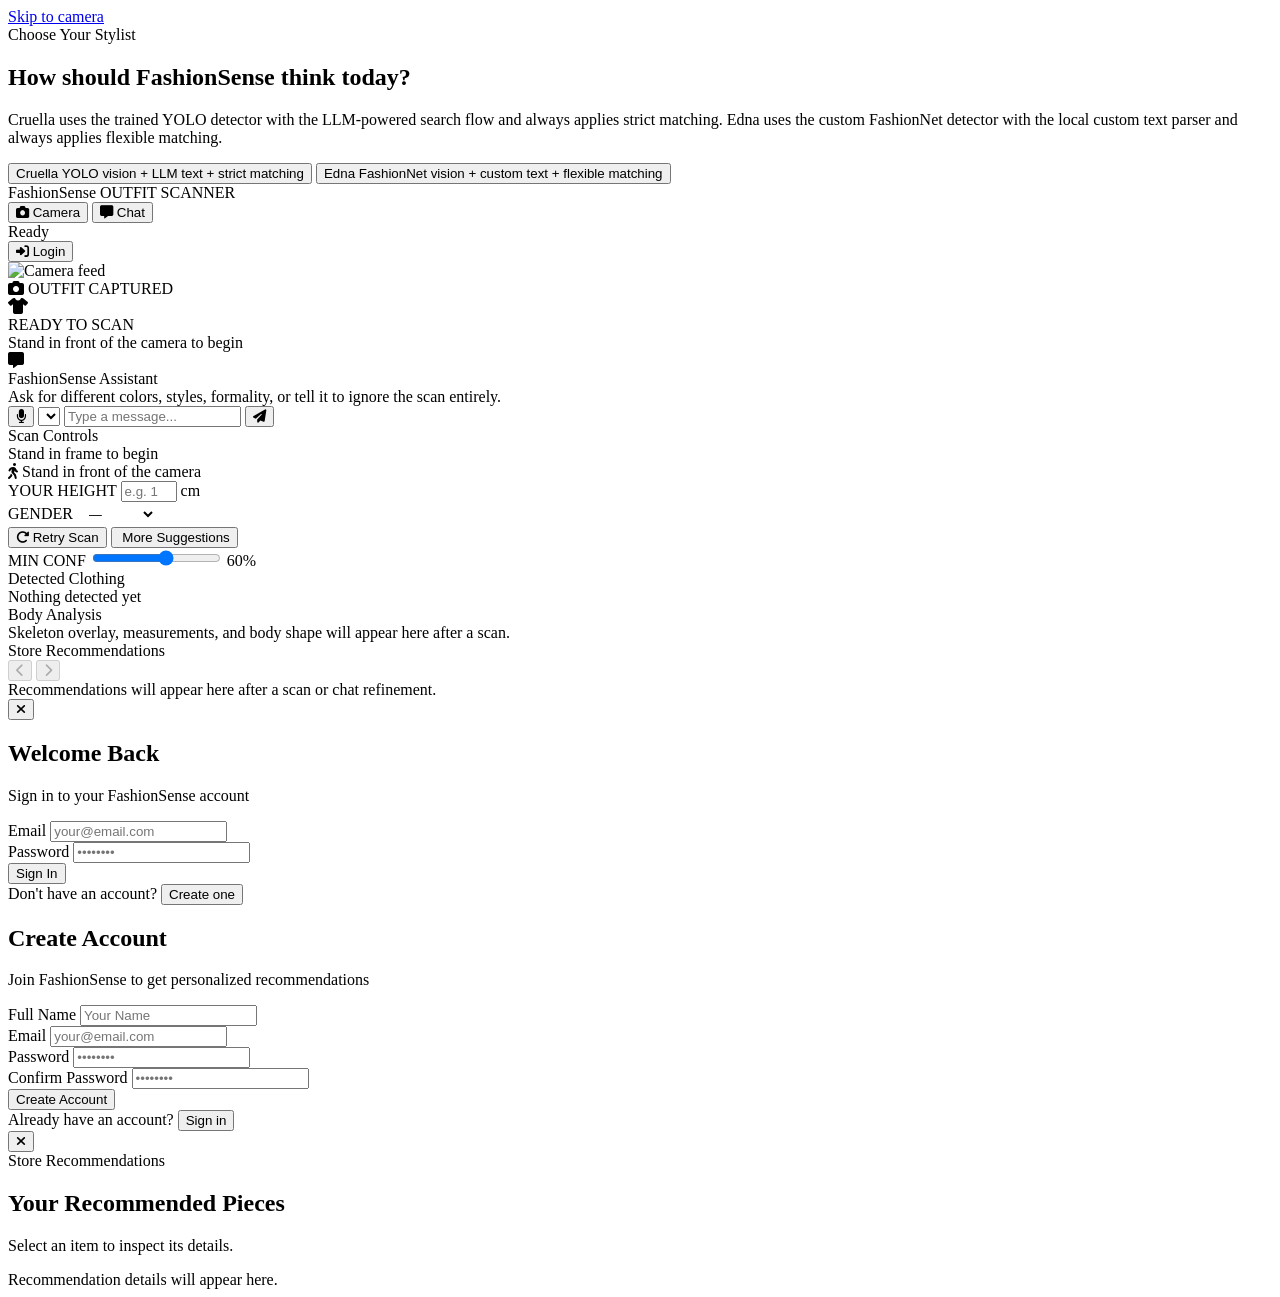
==== frontend/index.html @ c18a9e5c "Merge remote-tracking branch 'origin/reinforcement-learning' into spade-dynamic-weights-experiments " ====
<!DOCTYPE html>
<html lang="en">
<head>
<meta charset="UTF-8">
<meta name="viewport" content="width=device-width, initial-scale=1.0">
<title>FashionSense - Outfit Scanner</title>
<link rel="preconnect" href="https://fonts.googleapis.com">
<link rel="preconnect" href="https://fonts.gstatic.com" crossorigin>
<link rel="preload" href="https://fonts.googleapis.com/css2?family=Inter:wght@300;400;600;700&family=Playfair+Display:wght@400;700&display=swap" as="style" onload="this.rel='stylesheet'">
<noscript><link href="https://fonts.googleapis.com/css2?family=Inter:wght@300;400;600;700&family=Playfair+Display:wght@400;700&display=swap" rel="stylesheet"></noscript>
<link rel="stylesheet" href="https://cdnjs.cloudflare.com/ajax/libs/font-awesome/6.4.0/css/all.min.css" crossorigin="anonymous" referrerpolicy="no-referrer">
<link rel="stylesheet" href="/static/css/style.css">
</head>
<body>
  <a href="#cam" class="skip-link">Skip to camera</a>

  <section class="landing-screen" id="landing-screen" aria-labelledby="landing-title">
    <div class="landing-panel">
      <div class="landing-eyebrow">Choose Your Stylist</div>
      <h1 id="landing-title">How should FashionSense think today?</h1>
      <p class="landing-copy">
        Cruella uses the trained YOLO detector with the LLM-powered search flow and always applies strict matching.
        Edna uses the custom FashionNet detector with the local custom text parser and always applies flexible
        matching.
      </p>
      <div class="landing-options">
        <button class="landing-option cruella" type="button" onclick="selectPersona('cruella')">
          <span class="landing-name">Cruella</span>
          <span class="landing-meta">YOLO vision + LLM text + strict matching</span>
        </button>
        <button class="landing-option edna" type="button" onclick="selectPersona('edna')">
          <span class="landing-name">Edna</span>
          <span class="landing-meta">FashionNet vision + custom text + flexible matching</span>
        </button>
      </div>
    </div>
  </section>

  <header>
    <span class="logo">FashionSense <span>OUTFIT SCANNER</span></span>
    <div class="hdr-right">
      <div class="persona-chip" id="persona-chip" hidden></div>
      <button class="persona-reset-btn" id="persona-reset-btn" type="button" onclick="returnToPersonaSelection()" hidden>
        <i class="fas fa-arrows-rotate"></i> Switch Stylist
      </button>
      <div class="view-toggle">
        <button class="vtab active" id="tab-cam" onclick="switchView('camera')"><i class="fas fa-camera"></i> Camera</button>
        <button class="vtab" id="tab-chat" onclick="switchView('chat')"><i class="fas fa-message"></i> Chat</button>
      </div>
      <div class="pill"><div class="dot" id="dot"></div><span id="status">Ready</span></div>
      <button class="login-btn" id="login-btn" type="button" onclick="toggleLoginModal(true)"><i class="fas fa-sign-in-alt"></i> Login</button>
    </div>
  </header>

  <main>
    <div class="cam" id="cam">
      <div class="brk tl"></div>
      <div class="brk tr"></div>
      <div class="brk bl"></div>
      <div class="brk br"></div>
      <img id="feed" alt="Camera feed">
      <div id="flash"></div>
      <div id="frozen-label"><i class="fas fa-camera"></i> OUTFIT CAPTURED</div>
      <div class="person-guide" id="person-guide" hidden>
        <svg viewBox="0 0 80 210" xmlns="http://www.w3.org/2000/svg" fill="none" stroke="currentColor" stroke-width="2.8" stroke-linecap="round" stroke-linejoin="round">
          <ellipse cx="40" cy="16" rx="12" ry="14"/>
          <line x1="40" y1="30" x2="40" y2="40"/>
          <path d="M 14 54 C 14 40 66 40 66 54"/>
          <path d="M 14 54 L 16 104 L 64 104 L 66 54"/>
          <path d="M 14 54 L 4 86 L 8 106"/>
          <path d="M 66 54 L 76 86 L 72 106"/>
          <path d="M 28 104 L 24 158 L 22 196"/>
          <path d="M 52 104 L 56 158 L 58 196"/>
        </svg>
      </div>
      <div class="idle" id="idle">
        <div class="idle-icon"><i class="fas fa-shirt"></i></div>
        <div class="idle-title">READY TO SCAN</div>
        <div class="idle-sub">Stand in front of the camera to begin</div>
      </div>
    </div>

    <div class="chat-view" id="chat-view">
      <div class="chat-messages" id="chat-messages">
        <div class="chat-welcome">
          <div class="chat-welcome-icon"><i class="fas fa-message"></i></div>
          <div class="chat-welcome-title">FashionSense Assistant</div>
          <div class="chat-welcome-sub">Ask for different colors, styles, formality, or tell it to ignore the scan entirely.</div>
        </div>
      </div>
      <div class="chat-input-bar">
        <button class="mic-btn" id="mic-btn" onclick="toggleVoice()" title="Voice input"><i class="fas fa-microphone"></i></button>
        <select class="mic-select" id="mic-select" title="Choose microphone"></select>
        <input
          type="text"
          class="chat-input"
          id="chat-input"
          placeholder="Type a message..."
          autocomplete="off"
          onkeydown="if(event.key==='Enter'&&!event.shiftKey){event.preventDefault();sendChat();}"
        >
        <button class="send-btn" id="send-btn" onclick="sendChat()"><i class="fas fa-paper-plane"></i></button>
      </div>
    </div>

    <aside class="panel">
      <div class="psec">
        <div class="plbl">Scan Controls</div>
        <div class="steps"><div class="step" id="s1"></div><div class="step" id="s2"></div><div class="step" id="s3"></div></div>
        <div class="phase-lbl" id="plbl">Stand in frame to begin</div>
        <button id="btn-start" hidden onclick="startScan()"><i class="fas fa-play"></i> Start Scan</button>
        <div class="scan-auto-hint" id="scan-auto-hint">
          <span class="hint-icon"><i class="fas fa-person-walking"></i></span>
          <span id="scan-hint-text">Stand in front of the camera</span>
        </div>
        <div class="conf-row">
          <label for="height-input">YOUR HEIGHT</label>
          <input type="number" id="height-input" min="100" max="250" placeholder="e.g. 175">
          <span class="conf-val">cm</span>
        </div>
        <div class="conf-row">
          <label for="gender-select">GENDER</label>
          <select id="gender-select" style="flex:1;background:var(--surface-2);color:var(--text-primary);border:1px solid var(--border);border-radius:6px;padding:4px 8px;font-size:0.8rem;">
            <option value="">—</option>
            <option value="female">Female</option>
            <option value="male">Male</option>
          </select>
        </div>
        <div class="actions" id="actions">
          <button class="abtn abtn-retry" onclick="sendCmd('retry')"><i class="fas fa-rotate-right"></i> Retry Scan</button>
          <button class="abtn abtn-more" onclick="sendCmd('more_recs')"><i class="fas fa-sparkles"></i> More Suggestions</button>
        </div>

        <div class="conf-row">
          <label for="conf-slider">MIN CONF</label>
          <input type="range" id="conf-slider" min="10" max="95" value="60" oninput="updateConf(this.value)">
          <span class="conf-val" id="conf-val">60%</span>
        </div>
      </div>

      <div class="psec">
        <div class="plbl">Detected Clothing</div>
        <div class="tags" id="tags"><span class="notag">Nothing detected yet</span></div>
      </div>

      <div class="psec">
        <div class="plbl">Body Analysis</div>
        <div class="body-summary" id="body-summary">
          <div class="ph">Skeleton overlay, measurements, and body shape will appear here after a scan.</div>
        </div>
      </div>

      <div class="recs-hdr">
        <div class="recs-headline">
          <div class="plbl">Store Recommendations</div>
          <div id="agent-status" class="agent-status" hidden></div>
          <div class="recs-actions">
            <button class="recs-scroll-btn" id="recs-scroll-left" type="button" onclick="scrollRecommendations(-1)" disabled aria-label="Scroll recommendations left">
              <i class="fas fa-chevron-left"></i>
            </button>
            <button class="recs-scroll-btn" id="recs-scroll-right" type="button" onclick="scrollRecommendations(1)" disabled aria-label="Scroll recommendations right">
              <i class="fas fa-chevron-right"></i>
            </button>
          </div>
        </div>
      </div>
      <div class="recs-carousel">
        <div class="recs-list" id="recs">
          <div class="ph">Recommendations will appear here after a scan or chat refinement.</div>
        </div>
      </div>
      </div>
    </aside>
  </main>

  <div class="modal-shell" id="login-modal" aria-hidden="true">
    <div class="modal-backdrop" onclick="toggleLoginModal(false)"></div>
    <section class="auth-modal" role="dialog" aria-modal="true" aria-labelledby="auth-modal-title">
      <button class="modal-close" type="button" onclick="toggleLoginModal(false)" aria-label="Close login window">
        <i class="fas fa-xmark"></i>
      </button>
      
      <div class="auth-container">
        <!-- Login Form -->
        <div class="auth-form login-form active" id="login-form">
          <div class="auth-header">
            <h2 id="auth-modal-title">Welcome Back</h2>
            <p>Sign in to your FashionSense account</p>
          </div>
          
          <form onsubmit="handleLogin(event)">
            <div class="form-group">
              <label for="login-email">Email</label>
              <input type="email" id="login-email" name="email" placeholder="your@email.com" required>
            </div>
            
            <div class="form-group">
              <label for="login-password">Password</label>
              <input type="password" id="login-password" name="password" placeholder="••••••••" required>
            </div>
            
            <button type="submit" class="auth-btn">Sign In</button>
          </form>
          
          <div class="auth-switch">
            Don't have an account? <button type="button" onclick="switchAuthForm('register')" class="switch-btn">Create one</button>
          </div>
        </div>
        
        <!-- Register Form -->
        <div class="auth-form register-form" id="register-form">
          <div class="auth-header">
            <h2>Create Account</h2>
            <p>Join FashionSense to get personalized recommendations</p>
          </div>
          
          <form onsubmit="handleRegister(event)">
            <div class="form-group">
              <label for="register-name">Full Name</label>
              <input type="text" id="register-name" name="name" placeholder="Your Name" required>
            </div>
            
            <div class="form-group">
              <label for="register-email">Email</label>
              <input type="email" id="register-email" name="email" placeholder="your@email.com" required>
            </div>
            
            <div class="form-group">
              <label for="register-password">Password</label>
              <input type="password" id="register-password" name="password" placeholder="••••••••" required>
            </div>
            
            <div class="form-group">
              <label for="register-confirm">Confirm Password</label>
              <input type="password" id="register-confirm" name="confirm" placeholder="••••••••" required>
            </div>
            
            <button type="submit" class="auth-btn">Create Account</button>
          </form>
          
          <div class="auth-switch">
            Already have an account? <button type="button" onclick="switchAuthForm('login')" class="switch-btn">Sign in</button>
          </div>
        </div>
      </div>
    </section>
  </div>

  <div class="modal-shell" id="recommendations-modal" aria-hidden="true">
    <div class="modal-backdrop" onclick="toggleRecommendationsModal(false)"></div>
    <section class="rec-modal" role="dialog" aria-modal="true" aria-labelledby="rec-modal-title">
      <button class="modal-close" type="button" onclick="toggleRecommendationsModal(false)" aria-label="Close recommendations window">
        <i class="fas fa-xmark"></i>
      </button>
      <div class="rec-modal-header">
        <div>
          <div class="plbl">Store Recommendations</div>
          <h2 id="rec-modal-title">Your Recommended Pieces</h2>
        </div>
        <p id="rec-modal-subtitle">Select an item to inspect its details.</p>
      </div>
      <div class="rec-modal-body">
        <div class="rec-modal-list" id="rec-modal-list"></div>
        <div class="rec-detail" id="rec-detail">
          <div class="ph">Recommendation details will appear here.</div>
        </div>
      </div>
    </section>
  </div>

  <!-- Notification Modals Container -->
  <div class="notification-modal-shell" id="notification-shell"></div>

<script>
function buildWsUrl() {
  const protocol = location.protocol === 'https:' ? 'wss://' : 'ws://';
  const persona = encodeURIComponent(selectedPersona || 'cruella');
  const token = localStorage.getItem('authToken');
  const tokenParam = token ? '&token=' + encodeURIComponent(token) : '';
  return protocol + location.host + '/ws/camera?persona=' + persona + tokenParam;
}

/**
 * Display a notification modal
 * @param {string} type - 'success', 'error', or 'warning'
 * @param {string} title - Modal title
 * @param {string} message - Modal message
 * @param {function|null} onAction - Callback when action button is clicked
 * @param {string} actionText - Action button text
 * @param {number} autoDismiss - Auto dismiss after ms (0 = no auto dismiss)
 */
function showNotification(type = 'success', title = '', message = '', onAction = null, actionText = 'OK', autoDismiss = 3000) {
  const shell = document.getElementById('notification-shell');
  const modal = document.createElement('div');
  modal.className = `notification-modal ${type}`;
  
  const iconMap = {
    success: '<i class="fas fa-check-circle"></i>',
    error: '<i class="fas fa-exclamation-circle"></i>',
    warning: '<i class="fas fa-exclamation-triangle"></i>'
  };
  
  modal.innerHTML = `
    <button class="notification-close-btn" aria-label="Dismiss notification">
      <i class="fas fa-times"></i>
    </button>
    <div class="notification-header">
      <div class="notification-icon">${iconMap[type] || iconMap['success']}</div>
      <div class="notification-content">
        ${title ? `<h3 class="notification-title">${title}</h3>` : ''}
        <p class="notification-message">${message}</p>
        ${onAction ? `<div class="notification-action">
          <button class="notification-btn notification-btn-primary">${actionText}</button>
        </div>` : ''}
      </div>
    </div>
  `;
  
  shell.appendChild(modal);
  
  const closeBtn = modal.querySelector('.notification-close-btn');
  const actionBtn = modal.querySelector('.notification-btn-primary');
  
  function dismiss() {
    modal.classList.add('removing');
    setTimeout(() => {
      modal.remove();
    }, 280);
  }
  
  closeBtn.addEventListener('click', dismiss);
  if (actionBtn) {
    actionBtn.addEventListener('click', () => {
      dismiss();
      if (onAction) onAction();
    });
  }
  
  if (autoDismiss > 0) {
    setTimeout(() => {
      if (modal.parentNode) dismiss();
    }, autoDismiss);
  }
}

function initHelpers() {
  const lazyTargets = document.querySelectorAll('img[data-src], source[data-srcset]');
  if ('IntersectionObserver' in window) {
    const io = new IntersectionObserver((entries, obs) => {
      entries.forEach((entry) => {
        if (!entry.isIntersecting) return;
        const el = entry.target;
        if (el.dataset.src) {
          el.src = el.dataset.src;
          el.removeAttribute('data-src');
        }
        if (el.dataset.srcset) {
          el.srcset = el.dataset.srcset;
          el.removeAttribute('data-srcset');
        }
        obs.unobserve(el);
      });
    }, { rootMargin: '200px 0px' });
    lazyTargets.forEach((target) => io.observe(target));
  } else {
    lazyTargets.forEach((el) => {
      if (el.dataset.src) el.src = el.dataset.src;
      if (el.dataset.srcset) el.srcset = el.dataset.srcset;
    });
  }

  if (!selectedPersona) return;
  warmupChat();
  connectCamera();
}

function initReveal() {
  const els = document.querySelectorAll('.reveal');
  if (!els.length) return;
  if ('IntersectionObserver' in window) {
    const observer = new IntersectionObserver((entries, obs) => {
      entries.forEach((entry) => {
        if (entry.isIntersecting) {
          entry.target.classList.add('visible');
          obs.unobserve(entry.target);
        }
      });
    }, { threshold: 0.12 });
    els.forEach((el) => observer.observe(el));
  } else {
    els.forEach((el) => el.classList.add('visible'));
  }
}

function initCardTilt() {
  const cards = document.querySelectorAll('.card');
  cards.forEach((card) => {
    card.addEventListener('pointermove', (event) => {
      const rect = card.getBoundingClientRect();
      const cx = rect.left + rect.width / 2;
      const cy = rect.top + rect.height / 2;
      const dx = (event.clientX - cx) / rect.width;
      const dy = (event.clientY - cy) / rect.height;
      card.style.transform =
        `perspective(900px) translateZ(0) rotateX(${(-dy * 6).toFixed(2)}deg) rotateY(${(dx * 6).toFixed(2)}deg) translateY(-6px)`;
    });
    card.addEventListener('pointerleave', () => {
      card.style.transform = '';
    });
  });
}

document.addEventListener('DOMContentLoaded', () => {
  initReveal();
  initCardTilt();
  document.addEventListener('keydown', (event) => {
    if (event.key === 'Escape') {
      if (recsModal.classList.contains('open')) {
        toggleRecommendationsModal(false);
      }
      if (loginModal.classList.contains('open')) {
        toggleLoginModal(false);
      }
    }
  });
});

const COLORS = {
  short_sleeve_top: '#ff6464',
  long_sleeve_top: '#ffa03c',
  short_sleeve_outwear: '#50c878',
  long_sleeve_outwear: '#28b4c8',
  vest: '#b450ff',
  sling: '#ff50b4',
  shorts: '#64b4ff',
  trousers: '#3c50c8',
  skirt: '#dcb428',
  short_sleeve_dress: '#ff7850',
  long_sleeve_dress: '#8c3cc8',
  vest_dress: '#c86496',
  sling_dress: '#64c8b4'
};

const EMOJI = {
  short_sleeve_top: '<i class="fas fa-shirt"></i>',
  long_sleeve_top: '<i class="fas fa-shirt"></i>',
  short_sleeve_outwear: '<i class="fas fa-vest"></i>',
  long_sleeve_outwear: '<i class="fas fa-vest"></i>',
  vest: '<i class="fas fa-vest"></i>',
  sling: '<i class="fas fa-dress"></i>',
  shorts: '<i class="fas fa-person-hiking"></i>',
  trousers: '<i class="fas fa-person"></i>',
  skirt: '<i class="fas fa-dress"></i>',
  short_sleeve_dress: '<i class="fas fa-dress"></i>',
  long_sleeve_dress: '<i class="fas fa-dress"></i>',
  vest_dress: '<i class="fas fa-dress"></i>',
  sling_dress: '<i class="fas fa-dress"></i>'
};

// Convert an RGB array/tuple ([R,G,B]) to a hex color string for CSS.
function rgbToHex(rgb) {
  if (!rgb || !Array.isArray(rgb) || rgb.length < 3) return '#888';
  const r = Number(rgb[0]);
  const g = Number(rgb[1]);
  const b = Number(rgb[2]);
  if ([r, g, b].some((v) => Number.isNaN(v))) return '#888';
  return '#' + [r, g, b].map((v) => v.toString(16).padStart(2, '0')).join('');
}

// Common color name -> hex map used for recommendation swatches.
const NAME_TO_HEX = {
  black: '#000000',
  white: '#ffffff',
  gray: '#808080',
  light_gray: '#c8c8c8',
  red: '#dc143c',
  maroon: '#800000',
  pink: '#ff69b4',
  orange: '#ffa500',
  yellow: '#ffd700',
  beige: '#f5f5dc',
  brown: '#964b00',
  olive: '#808000',
  green: '#228b22',
  teal: '#008080',
  cyan: '#00ffff',
  blue: '#1e90ff',
  navy: '#000080',
  purple: '#800080',
  lavender: '#e6e6fa',
  mauve: '#e0b0ff',
  mint: '#98ff98',
  coral: '#ff7f50',
  gold: '#d4af37',
  burgundy: '#800020',
  cream: '#fffdd0'
};

let ws = null;
let selectedPersona = null;
let userHeightCm = null;
let autoScanFrames = 0;
let autoScanTimeout = null;
const AUTO_SCAN_FRAMES_REQUIRED = 8;
let frozen = false;
let currentSessionId = null;
let currentDetectedCategories = [];
let currentRecommendations = [];
let currentRoundId = null;   // round_id of the last agent round, for /api/feedback
let chatHistory = [];
let chatConversationState = null;
let currentActiveFilters = {};
let cameraReady = false;
let pendingStart = false;
let cameraSuspended = false;
let hasShownInitialRecommendationsModal = false;
let recommendationDetailIndex = 0;
let hasChatIntroLoaded = false;
let introRequestInFlight = false;
let introRequestToken = 0;
let agentRoundGeneration = 0;
let currentDetectedBodyType = '';
let currentDetectedClothingType = '';
let currentDetectedColor = '';

const feed = document.getElementById('feed');
const landingScreen = document.getElementById('landing-screen');
const personaChip = document.getElementById('persona-chip');
const personaResetBtn = document.getElementById('persona-reset-btn');
const idle = document.getElementById('idle');
const cam = document.getElementById('cam');
const dot = document.getElementById('dot');
const statusEl = document.getElementById('status');
const s1 = document.getElementById('s1');
const s2 = document.getElementById('s2');
const s3 = document.getElementById('s3');
const plbl = document.getElementById('plbl');
const btnStart = document.getElementById('btn-start');
const actions = document.getElementById('actions');
const tagsEl = document.getElementById('tags');
const personGuide = document.getElementById('person-guide');
const scanAutoHint = document.getElementById('scan-auto-hint');
const scanHintText = document.getElementById('scan-hint-text');
const bodySummaryEl = document.getElementById('body-summary');
const recsEl = document.getElementById('recs');
const flashEl = document.getElementById('flash');
const frozenLbl = document.getElementById('frozen-label');
const camEl = document.getElementById('cam');
const chatView = document.getElementById('chat-view');
const tabCam = document.getElementById('tab-cam');
const tabChat = document.getElementById('tab-chat');
const chatMsgs = document.getElementById('chat-messages');
const chatInput = document.getElementById('chat-input');
const micBtn = document.getElementById('mic-btn');
const micSelect = document.getElementById('mic-select');
const recsModal = document.getElementById('recommendations-modal');
const loginModal = document.getElementById('login-modal');
const recsScrollLeftBtn = document.getElementById('recs-scroll-left');
const recsScrollRightBtn = document.getElementById('recs-scroll-right');
const recsModalList = document.getElementById('rec-modal-list');
const recDetail = document.getElementById('rec-detail');
const recModalSubtitle = document.getElementById('rec-modal-subtitle');

let currentView = 'camera';
let mediaRecorder = null;
let audioChunks = [];
let isListening = false;
let micDevicesLoaded = false;
let currentAudioMimeType = '';
const SILENCE_TIMEOUT_MS = 2500;
const SPEECH_START_THRESHOLD = 0.03;
const SPEECH_CONTINUE_THRESHOLD = 0.018;

function triggerFlash() {
  flashEl.classList.remove('go');
  void flashEl.offsetWidth;
  flashEl.classList.add('go');
  frozenLbl.classList.add('show');
}

function hideFrozenLabel() {
  frozenLbl.classList.remove('show');
}

function connectCamera() {
  if (!selectedPersona) {
    return;
  }
  if (ws && (ws.readyState === WebSocket.OPEN || ws.readyState === WebSocket.CONNECTING)) {
    return;
  }

  cameraSuspended = false;
  setSt('scanning', 'Connecting camera...');
  ws = new WebSocket(buildWsUrl());

  ws.onopen = () => {
    setSt('scanning', 'Camera handshake...');
  };

  ws.onmessage = (event) => {
    const msg = JSON.parse(event.data);

    if (msg.type === 'ready') {
      cameraReady = true;
      if (!pendingStart && !actions.classList.contains('show')) {
        setSt('idle', 'Camera ready');
      }
      if (pendingStart) {
        ws.send(JSON.stringify({ cmd: 'start', user_height_cm: userHeightCm, user_gender: document.getElementById('gender-select').value || '' }));
        pendingStart = false;
        beginCaptureUi();
      } else if (msg.pose_available === false) {
        btnStart.hidden = false;
        personGuide.hidden = true;
        scanAutoHint.style.display = 'none';
        setSt('idle', 'Camera ready');
      } else {
        btnStart.hidden = true;
        scanAutoHint.style.display = '';
        personGuide.hidden = false;
        setSt('idle', 'Stand in frame to begin');
      }
      return;
    }

    handleCameraMessage(msg);
  };

  ws.onerror = () => {
    cameraReady = false;
    if (cameraSuspended) {
      return;
    }
    setSt('error', 'Camera failed');
    resetIdle();
  };

  ws.onclose = () => {
    cameraReady = false;
    ws = null;
    if (cameraSuspended) {
      return;
    }
    if (!actions.classList.contains('show')) {
      setSt('error', 'Camera offline');
      resetIdle();
    }
  };
}

function disconnectCamera() {
  cameraSuspended = true;
  cameraReady = false;
  pendingStart = false;
  frozen = false;
  hideFrozenLabel();
  if (ws && (ws.readyState === WebSocket.OPEN || ws.readyState === WebSocket.CONNECTING)) {
    ws.close();
  } else {
    ws = null;
  }
  feed.removeAttribute('src');
  feed.style.display = 'none';
  idle.classList.remove('hidden');
  cam.classList.remove('active');
  btnStart.disabled = false;
  actions.classList.remove('show');
  s1.className = 'step';
  s2.className = 'step';
  s3.className = 'step';
  plbl.textContent = 'Press start to begin';
  setSt('idle', 'Camera paused');
}

function triggerAutoScan() {
  autoScanTimeout = null;
  if (!cameraReady || !ws || ws.readyState !== WebSocket.OPEN) return;
  if (actions.classList.contains('show')) return;
  const heightVal = parseInt(document.getElementById('height-input').value, 10);
  userHeightCm = (heightVal >= 100 && heightVal <= 250) ? heightVal : null;
  ws.send(JSON.stringify({ cmd: 'start', user_height_cm: userHeightCm, user_gender: document.getElementById('gender-select').value || '' }));
  beginCaptureUi();
}

function beginCaptureUi() {
  if (autoScanTimeout) { clearTimeout(autoScanTimeout); autoScanTimeout = null; }
  feed.style.display = 'block';
  idle.classList.add('hidden');
  cam.classList.add('active');
  cam.classList.remove('person-detected', 'person-ready');
  personGuide.hidden = true;
  scanAutoHint.classList.remove('person-detected', 'person-ready');
  scanHintText.textContent = 'Stand in front of the camera';
  autoScanFrames = 0;
  btnStart.disabled = true;
  actions.classList.remove('show');
  setSteps('capturing');
  setSt('scanning', 'Starting scan...');
}

function handleCameraMessage(msg) {
  if (msg.type === 'frame') {
    if (msg.phase === 'preview') {
      if (!frozen) {
        feed.style.display = 'block';
        feed.src = 'data:image/jpeg;base64,' + msg.frame;
        idle.classList.add('hidden');
        cam.classList.remove('active');

        if (msg.person_in_frame) {
          autoScanFrames++;
          cam.classList.add('person-detected');
          cam.classList.remove('person-ready');
          scanAutoHint.classList.add('person-detected');
          scanAutoHint.classList.remove('person-ready');
          const remaining = AUTO_SCAN_FRAMES_REQUIRED - autoScanFrames;
          if (remaining <= 0 && !autoScanTimeout) {
            cam.classList.remove('person-detected');
            cam.classList.add('person-ready');
            scanAutoHint.classList.remove('person-detected');
            scanAutoHint.classList.add('person-ready');
            scanHintText.textContent = 'Starting scan...';
            autoScanFrames = 0;
            // 500ms delay gives the analysis one full refresh cycle (200ms) to confirm
            // the person is still in frame before committing to the scan.
            autoScanTimeout = setTimeout(triggerAutoScan, 500);
          } else if (remaining > 0) {
            scanHintText.textContent = 'Hold still… (' + remaining + ')';
          }
        } else {
          // Reset immediately — any single false frame cancels the countdown entirely.
          if (autoScanTimeout) {
            clearTimeout(autoScanTimeout);
            autoScanTimeout = null;
          }
          autoScanFrames = 0;
          cam.classList.remove('person-detected', 'person-ready');
          scanAutoHint.classList.remove('person-detected', 'person-ready');
          scanHintText.textContent = 'Stand in front of the camera';
        }
      }
      return;
    }

    if (msg.phase === 'capturing') {
      if (msg.flash) {
        feed.src = 'data:image/jpeg;base64,' + msg.frame;
        frozen = true;
        triggerFlash();
        setSt('scanning', 'Captured!');
        setSteps('analysing');
      } else if (!frozen) {
        feed.src = 'data:image/jpeg;base64,' + msg.frame;
        setSt('scanning', 'Scanning... ' + msg.countdown + 's');
        setSteps('capturing');
      }
    } else if (msg.phase === 'analysing') {
      setSt('scanning', 'Analysing...');
      setSteps('analysing');
    }
  } else if (msg.type === 'results') {
    frozen = false;
    hideFrozenLabel();
    chatConversationState = null;
    currentActiveFilters = {};
    if (msg.body_annotated_frame) {
      feed.style.display = 'block';
      feed.src = 'data:image/jpeg;base64,' + msg.body_annotated_frame;
    } else if (msg.annotated_frame) {
      feed.style.display = 'block';
      feed.src = 'data:image/jpeg;base64,' + msg.annotated_frame;
    }
    setSt('live', 'Done');
    setSteps('results');
    renderTags(msg.detections || []);
    renderBodyAnalysis(msg.body_analysis || null);
    renderRecs(msg.recommendations || [], { autoOpen: false });
    currentDetectedCategories = msg.dominant || (msg.detections || []).map((d) => d.class_name);
    currentRecommendations = msg.recommendations || [];
    initializeSearchSession(currentDetectedCategories, currentRecommendations);
    actions.classList.add('show');
    plbl.textContent = 'Choose an action below';
    // Trigger multi-agent round asynchronously (non-blocking)
    currentDetectedClothingType = (msg.detections || [])[0]?.class_name || '';
    currentDetectedBodyType = msg.body_analysis?.body_shape || '';
    currentDetectedColor = msg.dominant_color?.name || (msg.detections || [])[0]?.color_name || '';
    triggerAgentRecommendations(currentDetectedClothingType, currentDetectedBodyType, currentDetectedColor);
  } else if (msg.type === 'error') {
    setSt('error', 'Error');
    resetIdle();
  }
}

function startScan() {
  if (!selectedPersona) {
    return;
  }
  frozen = false;
  currentSessionId = null;
  currentDetectedCategories = [];
  currentRecommendations = [];
  chatHistory = [];
  chatConversationState = null;
  currentActiveFilters = {};
  hasShownInitialRecommendationsModal = false;
  recommendationDetailIndex = 0;
  agentRoundGeneration++; // invalidate any in-flight agent round
  currentDetectedBodyType = '';
  currentDetectedClothingType = '';
  currentDetectedColor = '';
  const agentEl = document.getElementById('agent-status');
  if (agentEl) agentEl.hidden = true;
  toggleRecommendationsModal(false);
  hideFrozenLabel();
  pendingStart = true;
  if (!ws || ws.readyState === WebSocket.CLOSED) {
    connectCamera();
    return;
  }
  if (cameraReady && ws.readyState === WebSocket.OPEN) {
    ws.send(JSON.stringify({ cmd: 'start', user_height_cm: userHeightCm, user_gender: document.getElementById('gender-select').value || '' }));
    pendingStart = false;
    beginCaptureUi();
  } else {
    setSt('scanning', 'Preparing camera...');
  }
}

function sendCmd(cmd) {
  if (!ws || ws.readyState !== 1) {
    startScan();
    return;
  }

  ws.send(JSON.stringify({ cmd, user_height_cm: userHeightCm, user_gender: document.getElementById('gender-select').value || '' }));

  if (cmd === 'retry') {
    frozen = false;
    currentSessionId = null;
    currentDetectedCategories = [];
    currentRecommendations = [];
    chatHistory = [];
    chatConversationState = null;
    currentActiveFilters = {};
    hasShownInitialRecommendationsModal = false;
    recommendationDetailIndex = 0;
    toggleRecommendationsModal(false);
    hideFrozenLabel();
    actions.classList.remove('show');
    tagsEl.innerHTML = '<span class="notag">Scanning...</span>';
    bodySummaryEl.innerHTML = '<div class="ph">Analysing pose and measurements...</div>';
    recsEl.innerHTML = '<div class="ph">Scanning your outfit...</div>';
    recsScrollLeftBtn.disabled = true;
    recsScrollRightBtn.disabled = true;
    recsModalList.innerHTML = '';
    recDetail.innerHTML = '<div class="ph">Recommendation details will appear here.</div>';
    beginCaptureUi();
  } else {
    recsEl.innerHTML = '<div class="ph">Finding new suggestions...</div>';
    setSt('live', 'Loading...');
  }
}

function renderTags(dets) {
  if (!dets.length) {
    tagsEl.innerHTML = '<span class="notag">No clothing detected</span>';
    return;
  }

  const seen = {};
  dets.forEach((d) => {
    if (!seen[d.class_name] || seen[d.class_name].confidence < d.confidence) {
      seen[d.class_name] = d;
    }
  });

  tagsEl.innerHTML = Object.values(seen).map((d) => {
    // Prefer the detected color (d.color is expected as [R,G,B] or an RGB tuple). Fallback to category palette.
    const detectedHex = d.color ? rgbToHex(d.color) : null;
    const paletteHex = COLORS[d.class_name] || '#888';
    const swatch = detectedHex || paletteHex;
    const lbl = d.class_name.replace(/_/g, ' ');
    const conf = Math.round(d.confidence * 100);
    const colorName = d.color_name ? String(d.color_name) : '';
    const rgbText = d.color && Array.isArray(d.color) ? ('RGB(' + [d.color[0], d.color[1], d.color[2]].join(',') + ')') : '';
    // Title includes friendly name and technical RGB for accessibility / hover
    const titleParts = [];
    if (colorName) titleParts.push(colorName);
    if (rgbText) titleParts.push(rgbText);
    const titleAttr = titleParts.length ? (' title="' + escAttr(titleParts.join(' — ')) + '"') : '';
    return '<div class="tag"' + titleAttr + '>' +
      '<div class="tdot" style="background:' + swatch + '"></div>' +
      '<span class="tlabel">' + lbl + '<small class="color-name">' + (colorName ? esc(colorName) : '') + '</small></span>' +
      '<span class="tconf">' + conf + '%</span>' +
    '</div>';
  }).join('');

  animateStagger('#tags', '.tag');
}

function renderBodyAnalysis(analysis) {
  if (!analysis || !analysis.landmarks_detected) {
    bodySummaryEl.innerHTML = '<div class="ph">No reliable body landmarks detected. Try a full-body, front-facing scan with more space around you.</div>';
    return;
  }

  const measurements = analysis.measurements || {};
  const warnings = Array.isArray(analysis.warnings) ? analysis.warnings : [];
  const poseValidation = analysis.pose_validation || {};
  const silhouetteWidths = (analysis.silhouette && analysis.silhouette.widths) || {};
  const bodyShape = String(analysis.body_shape || 'unknown').replace(/_/g, ' ');
  const confidence = Math.round((Number(analysis.confidence || 0)) * 100);
  const poseScore = Math.round((Number(poseValidation.score || 0)) * 100);
  const landmarkCount = Number(analysis.landmarks_detected || 0);

  const hasCm = measurements.shoulder_width_cm != null;
  const metricRow = (label, raw, cm) => {
    const display = (hasCm && cm != null && Number(cm) > 0)
      ? Number(cm).toFixed(1) + ' cm'
      : Number(raw || 0).toFixed(2);
    return '<div class="body-metric"><span>' + label + '</span><strong>' + display + '</strong></div>';
  };
  const ratioRow = (label, value) =>
    '<div class="body-metric"><span>' + label + '</span><strong>' + Number(value || 0).toFixed(2) + '</strong></div>';

  bodySummaryEl.innerHTML =
    '<div class="body-chip-row">' +
      '<div class="body-chip"><span>Shape: </span><strong>' + esc(bodyShape) + '</strong></div>' +
      '<div class="body-chip"><span>Confidence: </span><strong>' + confidence + '%</strong></div>' +
      '<div class="body-chip"><span>Landmarks: </span><strong>' + landmarkCount + '</strong></div>' +
      '<div class="body-chip"><span>Pose: </span><strong>' + poseScore + '%</strong></div>' +
    '</div>' +
    '<div class="body-metrics-grid">' +
      metricRow('Shoulders: ', measurements.shoulder_width, measurements.shoulder_width_cm) +
      metricRow('Hips: ', measurements.hip_width, measurements.hip_width_cm) +
      metricRow('Waist: ', measurements.waist_width, measurements.waist_width_cm) +
      ratioRow('S/H Ratio: ', measurements.shoulder_hip_ratio) +
      ratioRow('Sil Chest: ', silhouetteWidths.chest_width) +
      ratioRow('Sil Thigh: ', silhouetteWidths.thigh_width) +
    '</div>' +
    (hasCm && measurements.torso_length_cm ? '<div class="body-chip-row" style="margin-top:6px"><div class="body-chip"><span>Torso: </span><strong>' + Number(measurements.torso_length_cm).toFixed(1) + ' cm</strong></div></div>' : '') +
    (warnings.length ? '<div class="body-warning">' + esc(warnings[0]) + '</div>' : '');
}

function formatAgentRec(item) {
  const typeName = (item.type || '').replace(/_/g, ' ');
  const brandName = item.brand || '';
  const scores = item.agent_scores || {};
  const rlPart = (scores.rl != null) ? ` · rl ${(scores.rl||0).toFixed(2)}` : '';
  return {
    id:       String(item.item_id || ''),
    item_id:  item.item_id,
    size:     item.size || '',
    name:     [brandName, typeName].filter(Boolean).join(' ').trim() || `Item ${item.item_id}`,
    category: item.type || '',
    price:    item.price != null ? `EUR ${Number(item.price).toFixed(2)}` : 'N/A',
    image_url: null,
    reason:   `Agent rank ${item.rank} · body ${(scores.body||0).toFixed(2)} · clothing ${(scores.clothing||0).toFixed(2)} · colour ${(scores.colour||0).toFixed(2)} · stock ${(scores.stock||0).toFixed(2)}${rlPart}`,
    score:    Math.round((1 - (item.rank - 1) / 10) * 100) / 100,
    brand:    item.brand || null,
    metadata: Object.fromEntries(
      ['color','style','pattern','material','fit','season','occasion','gender','age_group','size']
        .filter(k => item[k] != null)
        .map(k => [k, item[k]])
    ),
  };
}

async function triggerAgentRecommendations(detectedType, detectedBodyType, detectedColor) {
  const myGen = ++agentRoundGeneration;
  const agentEl = document.getElementById('agent-status');

  if (agentEl) {
    agentEl.hidden = false;
    agentEl.className = 'agent-status loading';
    agentEl.textContent = '⏳ Agents computing…';
  }

  const genderEl = document.getElementById('gender-select');
  const payload = {
    detected_type:      detectedType      || '',
    detected_body_type: detectedBodyType  || '',
    detected_color:     detectedColor     || '',
    user_gender:        genderEl ? (genderEl.value || '') : '',
  };

  try {
    const resp = await fetch('/api/recommend', {
      method:  'POST',
      headers: { 'Content-Type': 'application/json' },
      body:    JSON.stringify(payload),
    });

    if (myGen !== agentRoundGeneration) return; // stale round

    if (resp.status === 503 || resp.status === 504) {
      // MA not available — silently hide
      if (agentEl) agentEl.hidden = true;
      return;
    }

    if (!resp.ok) {
      if (agentEl) { agentEl.className = 'agent-status error'; agentEl.textContent = '⚠ Agent round failed'; }
      return;
    }

    const data = await resp.json();
    if (myGen !== agentRoundGeneration) return; // stale round

    const agentRecs = (data.recommendations || []).map(formatAgentRec);
    if (agentRecs.length) {
      renderRecs(agentRecs, { autoOpen: false });
      currentRecommendations = agentRecs;
      currentRoundId = data.round_id || null;   // enables emoji feedback for this round
    }

    if (agentEl) {
      agentEl.className = 'agent-status done';
      agentEl.textContent = '✓ Agent recommendations';
    }
  } catch (err) {
    if (myGen !== agentRoundGeneration) return;
    console.warn('Agent round error:', err);
    if (agentEl) { agentEl.className = 'agent-status error'; agentEl.textContent = '⚠ Agent unavailable'; }
  }
}

function renderRecs(recs, options = {}) {
  const autoOpen = Boolean(options.autoOpen);
  // Any plain render clears the agent round id; triggerAgentRecommendations
  // re-sets it afterwards so emoji feedback only shows for agent rounds.
  currentRoundId = null;

  if (!recs.length) {
    currentRecommendations = [];
    recsEl.innerHTML = '<div class="ph">No matches - try retrying</div>';
    recsScrollLeftBtn.disabled = true;
    recsScrollRightBtn.disabled = true;
    recsModalList.innerHTML = '';
    recDetail.innerHTML = '<div class="ph">Recommendation details will appear here.</div>';
    recModalSubtitle.textContent = 'Select an item to inspect its details.';
    toggleRecommendationsModal(false);
    return;
  }

  currentRecommendations = recs;
  recommendationDetailIndex = 0;
  recsScrollLeftBtn.disabled = false;
  recsScrollRightBtn.disabled = false;

  recsEl.innerHTML = recs.map((r, index) =>
    '<button class="card rec-card-button" type="button" onclick="openRecommendationDetail(' + index + ', true)">' + buildRecommendationThumb(r, 'cthumb') +
    '<div class="cinfo"><div class="cname">' + esc(r.name) + '</div>' +
    '<div class="ccat">' + (r.category || '').replace(/_/g, ' ') + '</div>' +
    '<div class="cwhy">' + esc(r.reason) + '</div>' +
    '<div class="cprice">' + esc(r.price) + '</div></div></button>'
  ).join('');

  recsEl.scrollTo({ left: 0, behavior: 'auto' });
  
  // Add staggered animation to recommendations
  const cards = document.querySelectorAll('#recs .card');
  cards.forEach((card, index) => {
    card.style.animationDelay = (index * 0.08) + 's';
    card.classList.add('rec-animate');
  });
  
  renderRecommendationsModal(recs);

  if (autoOpen) {
    hasShownInitialRecommendationsModal = true;
    toggleRecommendationsModal(true);
  }
}

function renderRecommendationsModal(recs) {
  recsModalList.innerHTML = recs.map((rec, index) => {
    const active = index === recommendationDetailIndex ? ' active' : '';
    const category = (rec.category || 'item').replace(/_/g, ' ');
    return (
      '<button class="rec-modal-item' + active + '" type="button" onclick="openRecommendationDetail(' + index + ')">' +
      buildRecommendationThumb(rec, 'rec-modal-thumb') +
      '<div class="rec-modal-copy">' +
      '<div class="rec-modal-name">' + esc(rec.name) + '</div>' +
      '<div class="rec-modal-category">' + esc(category) + '</div>' +
      '<div class="rec-modal-price">' + esc(rec.price) + '</div>' +
      '</div></button>'
    );
  }).join('');

  openRecommendationDetail(recommendationDetailIndex);
}

function extractIncludeFilters(source) {
  if (!source || typeof source !== 'object') return {};
  if (source.include && typeof source.include === 'object') {
    return source.include || {};
  }
  const candidateKeys = Object.keys(source);
  const looksLikeFlatInclude = candidateKeys.some((key) => Array.isArray(source[key]));
  return looksLikeFlatInclude ? source : {};
}

function getActiveIncludeFilters() {
  const directInclude = extractIncludeFilters(currentActiveFilters);
  if (Object.keys(directInclude).length) return directInclude;

  const stateFilters = chatConversationState && typeof chatConversationState === 'object'
    ? chatConversationState.filters
    : null;
  const stateInclude = extractIncludeFilters(stateFilters);
  if (Object.keys(stateInclude).length) return stateInclude;

  return {};
}

function normalizeComparableValue(value) {
  return String(value || '').trim().toLowerCase();
}

function attributeMatchesUserIntent(field, value, recommendation) {
  const include = getActiveIncludeFilters();
  const desired = include && Array.isArray(include[field]) ? include[field] : null;
  if (!desired || !desired.length) return false;

  const currentValue = normalizeComparableValue(value);
  const desiredValues = desired.map(normalizeComparableValue);
  if (field === 'type' && recommendation && recommendation.category) {
    return desiredValues.includes(normalizeComparableValue(recommendation.category));
  }
  return desiredValues.includes(currentValue);
}

function buildDetailRow(label, value, field, recommendation) {
  const highlight = attributeMatchesUserIntent(field, value, recommendation) ? ' match' : '';
  const badge = highlight ? '<em class="match-badge">match</em>' : '';
  return '<div class="rec-detail-row' + highlight + '"><span>' + esc(label) + '</span>' + badge + '<strong>' + esc(value) + '</strong></div>';
}

// 5-emoji satisfaction scale (rating 1..5; index 2 = neutral).
const FEEDBACK_EMOJIS = [
  { e: '😣', label: 'Hate it' },
  { e: '😕', label: 'Not for me' },
  { e: '😐', label: 'Neutral' },
  { e: '🙂', label: 'Like it' },
  { e: '😍', label: 'Love it' },
];

// Emoji rating row shown in the item detail view — only for agent rounds
// (currentRoundId set), since feedback trains the RL agent for that round.
function buildFeedbackRow(rec, index) {
  if (!currentRoundId) return '';
  const selected = Number(rec._rating || 0);
  const buttons = FEEDBACK_EMOJIS.map((em, i) => {
    const rating = i + 1;
    const sel = selected === rating ? ' selected' : '';
    return '<button type="button" class="emoji-btn' + sel + '" title="' + escAttr(em.label) +
      '" aria-label="' + escAttr(em.label) + '" onclick="submitItemFeedback(' + index + ',' + rating + ')">' +
      em.e + '</button>';
  }).join('');
  const status = rec._rating ? 'Thanks — feedback recorded.' : 'How happy are you with this pick?';
  return '<div class="rec-detail-section rec-feedback">' +
    '<div class="rec-detail-label">Rate this recommendation</div>' +
    '<div class="emoji-row" id="rec-feedback-row">' + buttons + '</div>' +
    '<div class="emoji-status" id="rec-feedback-status">' + esc(status) + '</div>' +
    '</div>';
}

async function submitItemFeedback(index, rating) {
  const rec = currentRecommendations[index];
  if (!rec || !currentRoundId) return;
  rec._rating = rating;

  const row = document.getElementById('rec-feedback-row');
  if (row) {
    Array.from(row.querySelectorAll('.emoji-btn')).forEach((b, i) =>
      b.classList.toggle('selected', i === rating - 1));
  }
  const statusEl = document.getElementById('rec-feedback-status');
  if (statusEl) statusEl.textContent = 'Sending…';

  try {
    const resp = await fetch('/api/feedback', {
      method:  'POST',
      headers: { 'Content-Type': 'application/json' },
      body: JSON.stringify({
        round_id: currentRoundId,
        item_id:  Number(rec.item_id || rec.id || 0),
        size:     rec.size || (rec.metadata && rec.metadata.size) || '',
        rating:   rating,
      }),
    });
    const data = await resp.json().catch(() => ({}));
    if (statusEl) {
      if (data && data.ok) {
        statusEl.textContent = data.applied
          ? 'Thanks — the agent is learning from this 🎓'
          : 'Thanks! Neutral rating — no change.';
      } else {
        statusEl.textContent = (data && data.reason) || 'Feedback saved.';
      }
    }
  } catch (err) {
    if (statusEl) statusEl.textContent = 'Could not send feedback.';
  }
}

function openRecommendationDetail(index, openModal = false) {
  if (!currentRecommendations.length || !currentRecommendations[index]) return;

  recommendationDetailIndex = index;
  const rec = currentRecommendations[index];
  const metadata = rec.metadata && typeof rec.metadata === 'object' ? rec.metadata : {};
  const sizes = Array.isArray(rec.sizes) ? rec.sizes.filter(Boolean) : [];
  const stockStatus = rec.stock_status ? String(rec.stock_status).replace(/_/g, ' ') : null;
  const detailRows = Object.entries(metadata).map(([key, value]) =>
    buildDetailRow(key.replace(/_/g, ' '), value, key, rec)
  ).join('');
  const overviewRows = [
    buildDetailRow('type', (rec.category || 'item').replace(/_/g, ' '), 'type', rec),
    rec.brand ? buildDetailRow('brand', rec.brand, 'brand', rec) : '',
    rec.sku ? buildDetailRow('sku', rec.sku, 'sku', rec) : '',
    stockStatus ? buildDetailRow('stock', stockStatus, 'stock_status', rec) : '',
    sizes.length ? buildDetailRow('sizes', sizes.join(', '), 'sizes', rec) : ''
  ].filter(Boolean).join('');

  recDetail.innerHTML =
    '<div class="rec-detail-hero">' +
    buildRecommendationThumb(rec, 'rec-detail-icon') +
    '<div class="rec-detail-copy">' +
    '<h3>' + esc(rec.name) + '</h3>' +
    '<div class="rec-detail-category">' + esc((rec.category || 'item').replace(/_/g, ' ')) + '</div>' +
    '<div class="rec-detail-price">' + esc(rec.price) + '</div>' +
    // Color palette block (if available)
    (function(){
      let hex = '';
      let cname = '';
      let rgbText = '';
      if (rec && rec.color) {
        try { hex = rgbToHex(rec.color); rgbText = 'RGB(' + [rec.color[0],rec.color[1],rec.color[2]].join(',') + ')'; } catch(e){}
      }
      if (!hex && rec && rec.metadata && rec.metadata.color) {
        const nm = String(rec.metadata.color).toLowerCase();
        hex = NAME_TO_HEX[nm] || '';
      }
      if (rec && rec.color_name) cname = String(rec.color_name);
      if (!cname && rec && rec.metadata && rec.metadata.color) cname = String(rec.metadata.color);
      if (hex || cname) {
        return '<div class="rec-color-palette"' + (cname?(' title="'+escAttr(cname + (rgbText?(' — '+rgbText):''))+'"'):'') + '>' +
          (hex?('<div class="rec-color-swatch" style="background:'+hex+'" aria-hidden="true"></div>'):'') +
          '<div class="rec-color-meta">' +
            (cname?('<div class="rec-color-name">'+esc(cname)+'</div>'):'') +
            (rgbText?('<div class="rec-color-rgb">'+esc(rgbText)+'</div>'):'') +
          '</div></div>';
      }
      return '';
    })() +
    '</div></div>' +
    (overviewRows ? '<div class="rec-detail-section"><div class="rec-detail-label">Store details</div><div class="rec-detail-grid">' + overviewRows + '</div></div>' : '') +
    buildFeedbackRow(rec, index) +
    '<div class="rec-detail-section"><div class="rec-detail-label">Why it fits</div><p>' + esc(rec.reason || 'Recommended from your search context.') + '</p></div>' +
    '<div class="rec-detail-section"><div class="rec-detail-label">Description</div><p>' + esc(rec.description || 'No extra product description is available for this item yet.') + '</p></div>' +
    '<div class="rec-detail-grid">' + (
      detailRows || '<div class="ph">No extra attributes available for this recommendation.</div>'
    ) + '</div>';

  recModalSubtitle.textContent = currentRecommendations.length + ' recommendation(s) ready to explore.';
  Array.from(recsModalList.querySelectorAll('.rec-modal-item')).forEach((item, itemIndex) => {
    item.classList.toggle('active', itemIndex === index);
  });

  if (openModal) {
    toggleRecommendationsModal(true);
  }
}

function scrollRecommendations(direction) {
  const card = recsEl.querySelector('.rec-card-button');
  const step = card ? card.getBoundingClientRect().width + 14 : 280;
  const maxScroll = Math.max(0, recsEl.scrollWidth - recsEl.clientWidth);
  const current = recsEl.scrollLeft;
  let target = current + direction * step;

  if (direction > 0 && current >= maxScroll - 8) {
    target = 0;
  } else if (direction < 0 && current <= 8) {
    target = maxScroll;
  } else {
    target = Math.max(0, Math.min(target, maxScroll));
  }

  recsEl.scrollTo({
    left: target,
    behavior: 'smooth'
  });
}

function toggleRecommendationsModal(open) {
  const shouldOpen = Boolean(open);
  if (shouldOpen && !currentRecommendations.length) return;

  recsModal.classList.toggle('open', shouldOpen);
  recsModal.setAttribute('aria-hidden', shouldOpen ? 'false' : 'true');
  document.body.classList.toggle('modal-open', shouldOpen);
}

function toggleLoginModal(open) {
  const shouldOpen = Boolean(open);
  const loginModal = document.getElementById('login-modal');
  
  loginModal.classList.toggle('open', shouldOpen);
  loginModal.setAttribute('aria-hidden', shouldOpen ? 'false' : 'true');
  document.body.classList.toggle('modal-open', shouldOpen);
  
  if (shouldOpen) {
    switchAuthForm('login');
  }
}

function switchAuthForm(formType) {
  const loginForm = document.getElementById('login-form');
  const registerForm = document.getElementById('register-form');
  
  if (formType === 'login') {
    loginForm.classList.add('active');
    registerForm.classList.remove('active');
  } else {
    loginForm.classList.remove('active');
    registerForm.classList.add('active');
  }
}

function handleLogin(event) {
  

  event.preventDefault();
  const email = document.getElementById('login-email').value;
  const password = document.getElementById('login-password').value;

  fetch('/api/auth/login', {
    method: 'POST',
    headers: { 'Content-Type': 'application/json' },
    body: JSON.stringify({ email, password })
  })
    .then(response => response.json())
    .then(data => {
      if (data.success) {
        if (data.token) localStorage.setItem('authToken', data.token);
        if (data.user_id) localStorage.setItem('userId', data.user_id);

        toggleLoginModal(false);
        updateLoginButton();          // ← show logged-in state (see Fix 3)
        document.getElementById('login-email').value = '';
        document.getElementById('login-password').value = '';

        // Reconnect WebSocket with the auth token so the server can load the
        // user profile and apply demographic filtering from the next scan onwards.
        if (ws) {
          const oldWs = ws;
          ws = null;           // clear ref so connectCamera() won't bail early
          oldWs.onclose = null; // suppress the "Camera offline" UI side-effect
          oldWs.close();
          connectCamera();
        }

        // ── KEY: if a scan already ran, re-fetch personalised recs now ──
        if (currentDetectedCategories.length > 0) {
          console.log('Re-fetching after login, categories:', currentDetectedCategories);
          initializeSearchSession(currentDetectedCategories, []);
        } else {
          console.log('No categories yet at login time, currentDetectedCategories:', currentDetectedCategories);
        }
      } else {
        alert('Login failed: ' + (data.message || 'Unknown error'));
      }
    })
    .catch(error => {
      alert('Login error: ' + error.message);
    });
}

function updateLoginButton() {
  const btn = document.getElementById('login-btn');
  const token = localStorage.getItem('authToken');
  if (token) {
    btn.innerHTML = '<i class="fas fa-sign-out-alt"></i> Logout';
    btn.onclick = handleLogout;
  } else {
    btn.innerHTML = '<i class="fas fa-sign-in-alt"></i> Login';
    btn.onclick = () => toggleLoginModal(true);
  }
}

function handleLogout() {
  localStorage.removeItem('authToken');
  localStorage.removeItem('userId');
  updateLoginButton();
}

// Call on page load to restore state if already logged in
document.addEventListener('DOMContentLoaded', () => {
  initReveal();
  initCardTilt();
  updateLoginButton();        // ← add this
  const storedPersona = window.localStorage.getItem('fashionSensePersona');
  if (storedPersona === 'cruella' || storedPersona === 'edna') {
    selectPersona(storedPersona);
  }
  document.addEventListener('keydown', (event) => {
    if (event.key === 'Escape') {
      if (recsModal.classList.contains('open')) toggleRecommendationsModal(false);
      if (loginModal.classList.contains('open')) toggleLoginModal(false);
    }
  });
});

function handleRegister(event) {
  event.preventDefault();
  const name = document.getElementById('register-name').value;
  const email = document.getElementById('register-email').value;
  const password = document.getElementById('register-password').value;
  const confirm = document.getElementById('register-confirm').value;
  
  if (password !== confirm) {
    showNotification(
      'warning',
      'Passwords Don\'t Match',
      'Please verify that both password fields contain the same value and try again.',
      null,
      'I\'ll Fix It',
      0
    );
    return;
  }
  
  console.log('Registration attempt:', { name, email });
  
  fetch('/api/auth/register', {
    method: 'POST',
    headers: {
      'Content-Type': 'application/json',
    },
    body: JSON.stringify({ name, email, password })
  })
  .then(response => response.json())
  .then(data => {
    console.log('Register response:', data);
    if (data.success) {
      if (data.token) {
        localStorage.setItem('authToken', data.token);
      }
      if (data.user_id) {
        localStorage.setItem('userId', data.user_id);
      }
      showNotification(
        'success',
        'Registration Complete!',
        'Your account has been created successfully. You can now log in with your credentials.',
        () => {
          switchAuthForm('login');
          document.getElementById('register-name').value = '';
          document.getElementById('register-email').value = '';
          document.getElementById('register-password').value = '';
          document.getElementById('register-confirm').value = '';
        },
        'Go to Login',
        0
      );
    } else {
      showNotification(
        'error',
        'Registration Failed',
        data.message || 'An error occurred during registration. Please try again.',
        null,
        'OK',
        4000
      );
    }
  })
  .catch(error => {
    console.error('Register error:', error);
    showNotification(
      'error',
      'Registration Error',
      error.message || 'An error occurred during registration. Please try again.',
      null,
      'OK',
      4000
    );
  });
}

function animateStagger(containerSelector, childSelector, opts = { delay: 80, start: 0 }) {
  const container = document.querySelector(containerSelector);
  if (!container) return;
  if (window.matchMedia && window.matchMedia('(prefers-reduced-motion: reduce)').matches) return;

  const children = container.querySelectorAll(childSelector);
  children.forEach((child, index) => {
    child.classList.remove('stagger');
    child.style.animationDelay = (opts.start + index * opts.delay) + 'ms';
    void child.offsetWidth;
    child.classList.add('stagger');
  });
}

function setSteps(phase) {
  s1.className = 'step';
  s2.className = 'step';
  s3.className = 'step';

  if (phase === 'capturing') {
    s1.classList.add('active');
    plbl.innerHTML = '<em>Scanning</em> your outfit...';
  } else if (phase === 'analysing') {
    s1.classList.add('done');
    s2.classList.add('active');
    plbl.innerHTML = '<em>Analysing</em> detections...';
  } else if (phase === 'results') {
    s1.classList.add('done');
    s2.classList.add('done');
    s3.classList.add('done');
  }
}

function setSt(state, text) {
  dot.className = 'dot';
  if (state === 'live') dot.classList.add('live');
  if (state === 'scanning') dot.classList.add('scanning');
  if (state === 'error') dot.classList.add('error');
  statusEl.textContent = text;
}

function resetIdle() {
  if (autoScanTimeout) { clearTimeout(autoScanTimeout); autoScanTimeout = null; }
  frozen = false;
  pendingStart = false;
  autoScanFrames = 0;
  hideFrozenLabel();
  feed.style.display = 'block';
  idle.classList.add('hidden');
  cam.classList.remove('active', 'person-detected', 'person-ready');
  personGuide.hidden = false;
  scanAutoHint.classList.remove('person-detected', 'person-ready');
  scanHintText.textContent = 'Stand in front of the camera';
  btnStart.disabled = false;
  actions.classList.remove('show');
  s1.className = 'step';
  s2.className = 'step';
  s3.className = 'step';
  plbl.textContent = 'Stand in frame to begin';
  setSt('idle', 'Ready');
}

function esc(value) {
  return String(value || '').replace(/&/g, '&amp;').replace(/</g, '&lt;').replace(/>/g, '&gt;');
}

function escAttr(value) {
  return String(value || '')
    .replace(/&/g, '&amp;')
    .replace(/"/g, '&quot;')
    .replace(/'/g, '&#39;')
    .replace(/</g, '&lt;')
    .replace(/>/g, '&gt;');
}

function extractGoogleDriveFileId(rawUrl) {
  const value = String(rawUrl || '').trim();
  if (!value) return '';

  try {
    const parsed = new URL(value);
    const host = parsed.hostname.toLowerCase();
    if (host !== 'drive.google.com' && host !== 'drive.usercontent.google.com') {
      return '';
    }

    const parts = parsed.pathname.split('/').filter(Boolean);
    if (parts.length >= 3 && parts[0] === 'file' && parts[1] === 'd' && parts[2]) {
      return parts[2];
    }

    return parsed.searchParams.get('id') || '';
  } catch (error) {
    return '';
  }
}

function toRenderableImageUrl(rawUrl) {
  const original = String(rawUrl || '').trim();
  if (!original) return '';

  const fileId = extractGoogleDriveFileId(original);
  if (!fileId) return original;

  const normalizedDriveUrl = 'https://drive.usercontent.google.com/download?id=' +
    encodeURIComponent(fileId) + '&export=view';

  return '/api/image-proxy?url=' + encodeURIComponent(normalizedDriveUrl);
}

function buildRecommendationThumb(rec, baseClass) {
  const icon = EMOJI[rec.category] || '<i class="fas fa-shirt"></i>';
  const rawImageUrl = rec && rec.image_url ? String(rec.image_url).trim() : '';
  const imageUrl = toRenderableImageUrl(rawImageUrl);
  const classes = imageUrl ? (baseClass + ' thumb-media has-image') : (baseClass + ' thumb-media');

  // Determine swatch: prefer rec.color (RGB array), then metadata.color (name), then empty
  let swatchHex = '';
  if (rec && rec.color) {
    try {
      swatchHex = rgbToHex(rec.color);
    } catch (e) { swatchHex = ''; }
  } else if (rec && rec.metadata && rec.metadata.color) {
    const nm = String(rec.metadata.color).toLowerCase();
    swatchHex = NAME_TO_HEX[nm] || '';
  }

  const swatchHtml = swatchHex ? ('<div class="thumb-swatch" aria-hidden="true" style="background:' + swatchHex + '"></div>') : '';

  if (!imageUrl) {
    return '<div class="' + classes + '">' + swatchHtml + '<div class="thumb-fallback">' + icon + '</div></div>';
  }

  return (
    '<div class="' + classes + '">' +
    swatchHtml +
    '<img class="thumb-img" src="' + escAttr(imageUrl) + '" alt="' + escAttr(rec.name || 'Clothing item') + '" loading="lazy" onerror="this.parentNode.classList.remove(\'has-image\'); this.remove();">' +
    '<div class="thumb-fallback">' + icon + '</div>' +
    '</div>'
  );
}

function updateConf(val) {
  document.getElementById('conf-val').textContent = val + '%';
  if (!selectedPersona) return;
  fetch('/api/conf/' + (val / 100) + '?persona=' + encodeURIComponent(selectedPersona), { method: 'POST' }).catch(() => {});
}

function switchView(view) {
  currentView = view;
  if (view === 'camera') {
    camEl.style.display = 'flex';
    chatView.classList.remove('active');
    tabCam.classList.add('active');
    tabChat.classList.remove('active');
    connectCamera();
  } else {
    disconnectCamera();
    camEl.style.display = 'none';
    chatView.classList.add('active');
    tabCam.classList.remove('active');
    tabChat.classList.add('active');
    chatInput.focus();
    requestPersonaIntro();
  }
}

function requestPersonaIntro() {
  if (!selectedPersona || hasChatIntroLoaded || introRequestInFlight) {
    return;
  }
  if (chatHistory.length > 0) {
    hasChatIntroLoaded = true;
    return;
  }

  const reply = selectedPersona === 'edna'
    ? 'I am Edna. I handle fashion, and I handle it correctly. Tell me what you need.'
    : 'Darling, I am Cruella, your fashion accomplice. Tell me what power look you want.';

  addChatBubble(reply, 'bot');
  chatHistory.push({ role: 'assistant', content: reply });
  hasChatIntroLoaded = true;
}

function addChatBubble(text, sender) {
  const welcome = chatMsgs.querySelector('.chat-welcome');
  if (welcome) welcome.remove();

  const bubble = document.createElement('div');
  bubble.className = 'chat-bubble ' + sender;
  bubble.textContent = text;
  chatMsgs.appendChild(bubble);
  chatMsgs.scrollTop = chatMsgs.scrollHeight;
  return bubble;
}

function addTypingIndicator() {
  const welcome = chatMsgs.querySelector('.chat-welcome');
  if (welcome) welcome.remove();

  const bubble = document.createElement('div');
  bubble.className = 'chat-bubble bot';
  bubble.id = 'typing-indicator';
  bubble.innerHTML = '<span class="typing-dots"><span></span><span></span><span></span></span>';
  chatMsgs.appendChild(bubble);
  chatMsgs.scrollTop = chatMsgs.scrollHeight;
  return bubble;
}

function removeTypingIndicator() {
  const el = document.getElementById('typing-indicator');
  if (el) el.remove();
}

function pickSupportedAudioMimeType() {
  const candidates = [
    'audio/webm;codecs=opus',
    'audio/webm',
    'audio/ogg;codecs=opus',
    'audio/mp4',
    ''
  ];
  return candidates.find((candidate) => !candidate || MediaRecorder.isTypeSupported(candidate)) || '';
}

function computeRmsLevel(analyser, buffer) {
  analyser.getByteTimeDomainData(buffer);
  let sumSquares = 0;
  for (let i = 0; i < buffer.length; i += 1) {
    const normalized = (buffer[i] - 128) / 128;
    sumSquares += normalized * normalized;
  }
  return Math.sqrt(sumSquares / buffer.length);
}

function extractApiError(data, fallback) {
  if (!data) return fallback;
  if (typeof data.detail === 'string' && data.detail.trim()) return data.detail;
  if (typeof data.message === 'string' && data.message.trim()) return data.message;
  if (typeof data.reply === 'string' && data.reply.trim()) return data.reply;
  if (Array.isArray(data.detail)) {
    const parts = data.detail.map((entry) => {
      if (typeof entry === 'string') return entry;
      if (entry && typeof entry.msg === 'string') return entry.msg;
      return '';
    }).filter(Boolean);
    if (parts.length) return parts.join(' ');
  }
  return fallback;
}

function sendChat() {
  if (!selectedPersona) {
    return;
  }
  const text = chatInput.value.trim();
  if (!text) return;

  hasChatIntroLoaded = true;

  chatInput.value = '';
  addChatBubble(text, 'user');
  chatHistory.push({ role: 'user', content: text });

  addTypingIndicator();

  fetch('/api/chat', {
    method: 'POST',
    headers: { 'Content-Type': 'application/json' },
    body: JSON.stringify({
      message: text,
      persona: selectedPersona,
      assistant_mode: selectedPersona,
      history: chatHistory,
      session_id: currentSessionId,
      state: chatConversationState,
      detected_categories: currentDetectedCategories,
      recommendations: currentRecommendations
    })
  })
    .then((response) => response.json().then((data) => ({ ok: response.ok, status: response.status, data })))
    .then(({ ok, status, data }) => {
      if (!ok) {
        throw new Error(extractApiError(data, 'Chat failed (HTTP ' + status + ')'));
      }
      removeTypingIndicator();
      const reply = data.reply || data.message || data.response || 'Sorry, I could not process that.';
      if (data.session_id) currentSessionId = data.session_id;
      if (data.state) chatConversationState = data.state;
      if (data.active_filters && Object.keys(extractIncludeFilters(data.active_filters)).length) {
        currentActiveFilters = data.active_filters;
      } else if (data.state && data.state.filters && Object.keys(extractIncludeFilters(data.state.filters)).length) {
        currentActiveFilters = data.state.filters;
      }
      addChatBubble(reply, 'bot');
      chatHistory.push({ role: 'assistant', content: reply });
      if (Array.isArray(data.results) && data.results.length) renderRecs(data.results);
    })
    .catch((error) => {
      removeTypingIndicator();
      addChatBubble(error && error.message ? error.message : 'Connection error. Please try again.', 'bot');
    });
}

async function loadMicDevices() {
  try {
    const tmp = await navigator.mediaDevices.getUserMedia({ audio: true });
    tmp.getTracks().forEach((track) => track.stop());
  } catch (_) {}

  const devices = await navigator.mediaDevices.enumerateDevices();
  const mics = devices.filter((device) => device.kind === 'audioinput');
  micSelect.innerHTML = '';

  mics.forEach((device) => {
    const opt = document.createElement('option');
    opt.value = device.deviceId;
    const label = device.label || ('Mic ' + (micSelect.length + 1));
    opt.textContent = label.length > 30 ? label.slice(0, 28) + '...' : label;
    opt.title = label;
    micSelect.appendChild(opt);
  });

  const real = mics.find((device) => !device.label.toLowerCase().includes('virtual'));
  if (real) micSelect.value = real.deviceId;
  console.log('[Voice] Mics found:', mics.map((device) => device.label));
}

async function toggleVoice() {
  if (!micDevicesLoaded) {
    await loadMicDevices();
    micDevicesLoaded = true;
  }

  if (isListening) {
    mediaRecorder.stop();
    return;
  }

  if (currentView !== 'chat') switchView('chat');

  const deviceId = micSelect.value;
  navigator.mediaDevices.getUserMedia({
    audio: {
      deviceId: deviceId ? { exact: deviceId } : undefined,
      echoCancellation: true,
      noiseSuppression: true,
      sampleRate: 16000
    }
  })
    .then((stream) => {
      const track = stream.getAudioTracks()[0];
      console.log('[Voice] Mic track:', track.label, track.getSettings());

      const actx = new AudioContext();
      const src = actx.createMediaStreamSource(stream);
      const analyser = actx.createAnalyser();
      analyser.fftSize = 2048;
      analyser.smoothingTimeConstant = 0.2;
      src.connect(analyser);
      const buf = new Uint8Array(analyser.fftSize);
      let speechDetected = false;
      let lastSoundAt = null;
      const levelCheck = setInterval(() => {
        const rms = computeRmsLevel(analyser, buf);
        console.log('[Voice] Audio level:', rms.toFixed(4));

        if (!speechDetected && rms >= SPEECH_START_THRESHOLD) {
          speechDetected = true;
          lastSoundAt = Date.now();
          chatInput.placeholder = 'Listening... speech detected';
          return;
        }

        if (!speechDetected) {
          return;
        }

        if (rms >= SPEECH_CONTINUE_THRESHOLD) {
          lastSoundAt = Date.now();
          return;
        }

        if (
          isListening &&
          mediaRecorder &&
          mediaRecorder.state === 'recording' &&
          lastSoundAt !== null &&
          Date.now() - lastSoundAt >= SILENCE_TIMEOUT_MS
        ) {
          chatInput.placeholder = 'Silence detected, sending...';
          mediaRecorder.stop();
        }
      }, 500);

      isListening = true;
      micBtn.classList.add('listening');
      micBtn.title = 'Listening... click to stop';
      chatInput.value = '';
      chatInput.placeholder = 'Listening... starts auto-send after speech + 5s silence';
      audioChunks = [];

      const mimeType = pickSupportedAudioMimeType();
      currentAudioMimeType = mimeType || 'audio/webm';
      const opts = mimeType ? { mimeType, audioBitsPerSecond: 128000 } : { audioBitsPerSecond: 128000 };
      mediaRecorder = new MediaRecorder(stream, opts);
      console.log('[Voice] MediaRecorder mimeType:', mediaRecorder.mimeType, 'state:', mediaRecorder.state);

      mediaRecorder.ondataavailable = (event) => {
        console.log('[Voice] Chunk received:', event.data.size, 'bytes');
        if (event.data.size > 0) audioChunks.push(event.data);
      };

      mediaRecorder.onstop = () => {
        clearInterval(levelCheck);
        actx.close();
        console.log('[Voice] Recording stopped, chunks:', audioChunks.length, 'total:', audioChunks.reduce((a, b) => a + b.size, 0), 'bytes');
        stream.getTracks().forEach((streamTrack) => streamTrack.stop());
        stopVoiceUI();

        const blob = new Blob(audioChunks, { type: currentAudioMimeType || 'audio/webm' });
        if (blob.size < 1000) {
          chatInput.placeholder = 'Type a message...';
          addChatBubble('The recording was too short. Please hold the microphone a bit longer.', 'bot');
          return;
        }

        chatInput.placeholder = 'Transcribing...';
        const form = new FormData();
        const extension =
          currentAudioMimeType.includes('ogg') ? 'ogg' :
          currentAudioMimeType.includes('mp4') ? 'm4a' :
          'webm';
        form.append('audio', blob, 'voice.' + extension);

        fetch('/api/transcribe', { method: 'POST', body: form })
          .then((response) => {
            return response.json().then((data) => ({ ok: response.ok, status: response.status, data }));
          })
          .then(({ ok, status, data }) => {
            if (!ok) {
              const detail = data && (data.detail || data.message);
              if (status === 503) {
                throw new Error(detail || 'Voice model is still loading. Please wait a moment and try again.');
              }
              throw new Error(detail || ('Transcription failed (HTTP ' + status + ')'));
            }
            return data;
          })
          .then((data) => {
            console.log('[Voice] Transcribe response:', data);
            chatInput.placeholder = 'Type a message...';
            const text = (data.text || data.transcript || data.transcription || data.message || '').trim();

            if (!text) {
              addChatBubble('Could not understand audio. Try again.', 'bot');
              return;
            }

            chatInput.value = text;
            addChatBubble(text, 'user');
            chatHistory.push({ role: 'user', content: text });
            chatInput.value = '';

            addTypingIndicator();
            fetch('/api/chat', {
              method: 'POST',
              headers: { 'Content-Type': 'application/json' },
              body: JSON.stringify({
                message: text,
                persona: selectedPersona,
                assistant_mode: selectedPersona,
                history: chatHistory,
                session_id: currentSessionId,
                state: chatConversationState,
                detected_categories: currentDetectedCategories,
                recommendations: currentRecommendations
              })
            })
              .then((response) => response.json().then((data) => ({ ok: response.ok, status: response.status, data })))
              .then(({ ok, status, data: chatData }) => {
                if (!ok) {
                  throw new Error(extractApiError(chatData, 'Chat failed (HTTP ' + status + ')'));
                }
                removeTypingIndicator();
                const reply = chatData.reply || chatData.message || chatData.response || 'Sorry, I could not process that.';
                if (chatData.session_id) currentSessionId = chatData.session_id;
                if (chatData.state) chatConversationState = chatData.state;
                if (chatData.active_filters && Object.keys(extractIncludeFilters(chatData.active_filters)).length) {
                  currentActiveFilters = chatData.active_filters;
                } else if (chatData.state && chatData.state.filters && Object.keys(extractIncludeFilters(chatData.state.filters)).length) {
                  currentActiveFilters = chatData.state.filters;
                }
                addChatBubble(reply, 'bot');
                chatHistory.push({ role: 'assistant', content: reply });
                if (Array.isArray(chatData.results) && chatData.results.length) renderRecs(chatData.results);
              })
              .catch((error) => {
                removeTypingIndicator();
                addChatBubble(error && error.message ? error.message : 'Connection error. Please try again.', 'bot');
              });
          })
          .catch((err) => {
            console.error('[Voice] Transcribe failed:', err);
            chatInput.placeholder = 'Type a message...';
            addChatBubble('Transcription failed: ' + (err.message || 'unknown error'), 'bot');
          });
      };

      mediaRecorder.start(250);
    })
    .catch(() => {
      addChatBubble('Microphone access denied. Please allow mic permissions.', 'bot');
    });
}

function stopVoiceUI() {
  isListening = false;
  micBtn.classList.remove('listening');
  micBtn.title = 'Voice input';
}

function initializeSearchSession(detectedCategories, recommendations) {
  console.log('initializeSearchSession called with:', detectedCategories); // ← add this

  const token = localStorage.getItem('authToken');
  const headers = { 'Content-Type': 'application/json' };
  if (token) headers['Authorization'] = 'Bearer ' + token;

  fetch('/api/session/start', {
    method: 'POST',
    headers,
    body: JSON.stringify({
      persona: selectedPersona || 'cruella',
      detected_categories: detectedCategories || [],
      recommendations: recommendations || []
    })
  })
    .then(response => response.json())
    .then(data => {
      if (data.session_id) currentSessionId = data.session_id;

      // If server returned personalised results, replace what's on screen
      if (token && Array.isArray(data.results) && data.results.length) {
        console.log('✅ Replacing recs with personalised results');
        currentRecommendations = data.results;
        renderRecs(data.results);
      }
    })
    .catch(() => {});
}

function warmupChat() {
  fetch('/api/chat/warmup', { method: 'POST' }).catch(() => {});
}

function selectPersona(persona) {
  selectedPersona = persona === 'edna' ? 'edna' : 'cruella';
  window.localStorage.setItem('fashionSensePersona', selectedPersona);
  landingScreen.classList.add('hidden');
  document.body.classList.add('app-started');
  document.body.dataset.persona = selectedPersona;
  personaChip.hidden = false;
  personaResetBtn.hidden = false;
  personaChip.textContent = selectedPersona === 'edna' ? 'Edna active' : 'Cruella active';
  resetPersonaState();
  loadConfidence();
  initHelpers();
  requestPersonaIntro();
}

function returnToPersonaSelection() {
  selectedPersona = null;
  window.localStorage.removeItem('fashionSensePersona');
  landingScreen.classList.remove('hidden');
  document.body.classList.remove('app-started');
  delete document.body.dataset.persona;
  personaChip.hidden = true;
  personaChip.textContent = '';
  personaResetBtn.hidden = true;
  resetPersonaState();
  currentView = 'camera';
  camEl.style.display = 'flex';
  chatView.classList.remove('active');
  tabCam.classList.add('active');
  tabChat.classList.remove('active');
  setSt('idle', 'Choose a stylist');
}

function resetPersonaState() {
  if (autoScanTimeout) { clearTimeout(autoScanTimeout); autoScanTimeout = null; }
  disconnectCamera();
  autoScanFrames = 0;
  cam.classList.remove('person-detected', 'person-ready');
  personGuide.hidden = true;
  scanAutoHint.classList.remove('person-detected', 'person-ready');
  scanHintText.textContent = 'Stand in front of the camera';
  currentSessionId = null;
  currentDetectedCategories = [];
  currentRecommendations = [];
  chatHistory = [];
  chatConversationState = null;
  currentActiveFilters = {};
  hasShownInitialRecommendationsModal = false;
  recommendationDetailIndex = 0;
  introRequestToken += 1;
  hasChatIntroLoaded = false;
  introRequestInFlight = false;
  tagsEl.innerHTML = '<span class="notag">Nothing detected yet</span>';
  recsEl.innerHTML = '<div class="ph">Recommendations will appear here after a scan or chat refinement.</div>';
  recsScrollLeftBtn.disabled = true;
  recsScrollRightBtn.disabled = true;
  recsModalList.innerHTML = '';
  recDetail.innerHTML = '<div class="ph">Recommendation details will appear here.</div>';
  chatMsgs.innerHTML =
    '<div class="chat-welcome">' +
    '<div class="chat-welcome-icon"><i class="fas fa-message"></i></div>' +
    '<div class="chat-welcome-title">FashionSense Assistant</div>' +
    '<div class="chat-welcome-sub">Ask for different colors, styles, formality, or tell it to ignore the scan entirely.</div>' +
    '</div>';
  chatInput.value = '';
  micBtn.classList.remove('listening');
  chatInput.placeholder = 'Type a message...';
  toggleRecommendationsModal(false);
}

function loadConfidence() {
  if (!selectedPersona) return;
  fetch('/api/conf?persona=' + encodeURIComponent(selectedPersona))
    .then((response) => response.json())
    .then((data) => {
      const pct = Math.round(data.conf_thres * 100);
      document.getElementById('conf-slider').value = pct;
      document.getElementById('conf-val').textContent = pct + '%';
    })
    .catch(() => {});
}
</script>
</body>
</html>
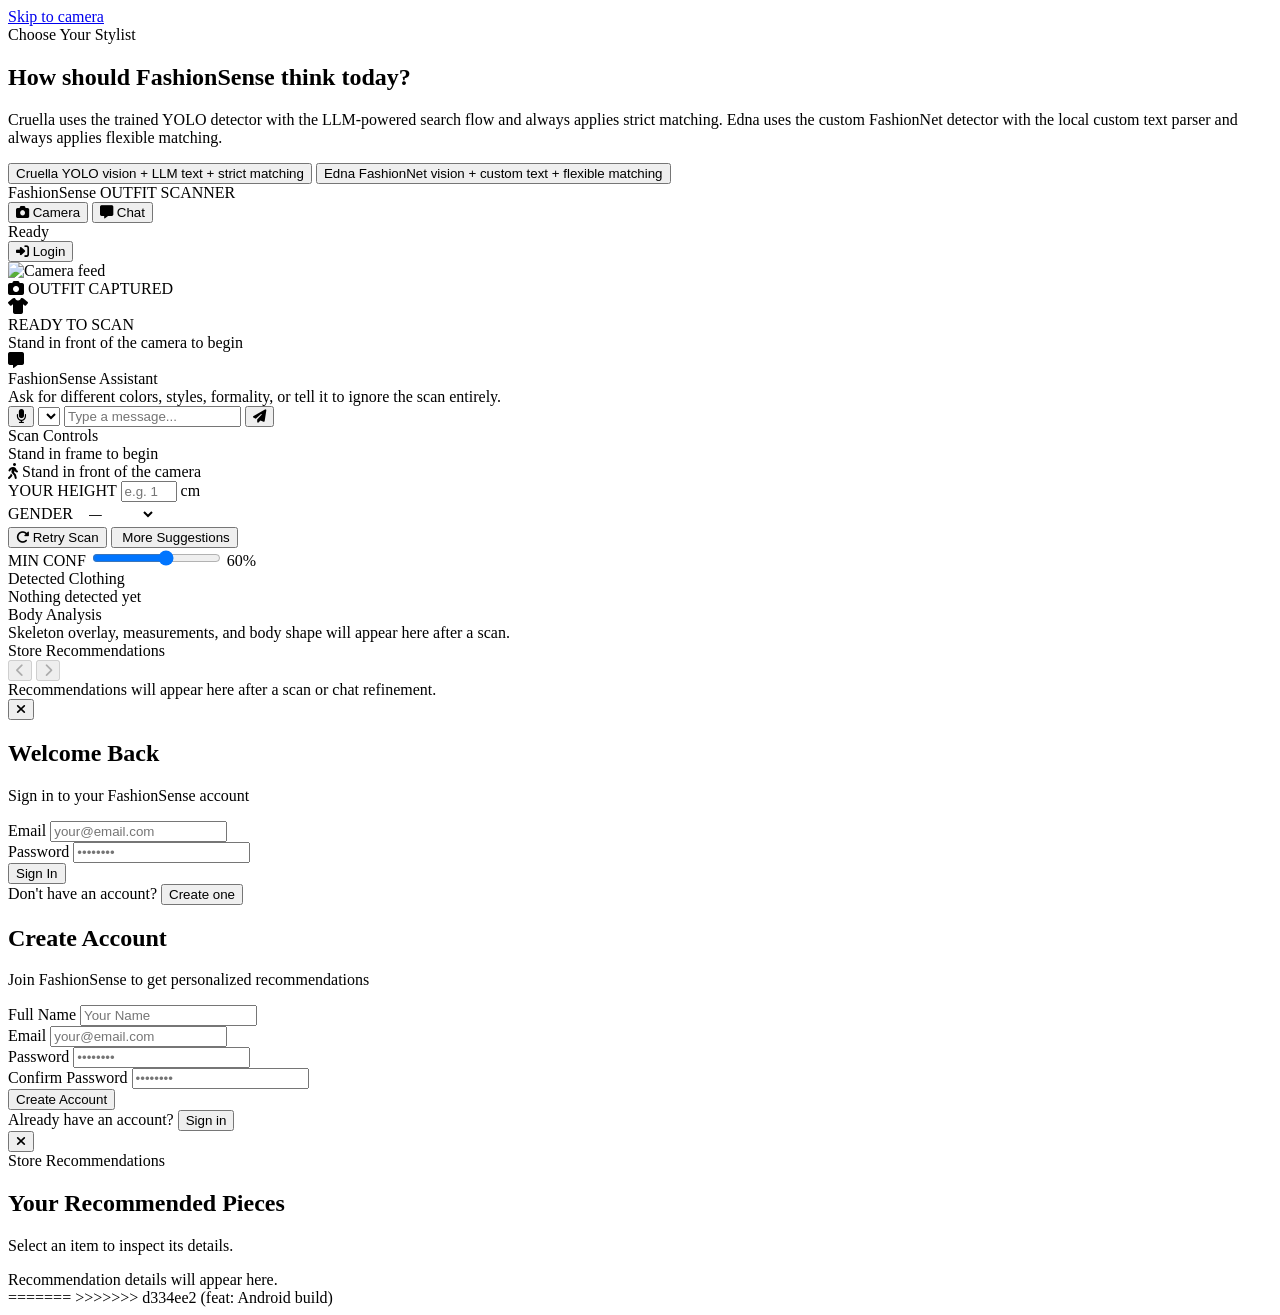
==== commit 391c7944: "Merge origin/serra UI improvements, ViewModel refactor, and camera pipeline into Robot branch - Brin" ====
--- a/frontend/index.html
+++ b/frontend/index.html
@@ -4,16 +4,29 @@
 <meta charset="UTF-8">
 <meta name="viewport" content="width=device-width, initial-scale=1.0">
 <title>FashionSense - Outfit Scanner</title>
+<!-- P1: preconnect hints already in place; font URL already includes display=swap for non-blocking render -->
 <link rel="preconnect" href="https://fonts.googleapis.com">
 <link rel="preconnect" href="https://fonts.gstatic.com" crossorigin>
 <link rel="preload" href="https://fonts.googleapis.com/css2?family=Inter:wght@300;400;600;700&family=Playfair+Display:wght@400;700&display=swap" as="style" onload="this.rel='stylesheet'">
 <noscript><link href="https://fonts.googleapis.com/css2?family=Inter:wght@300;400;600;700&family=Playfair+Display:wght@400;700&display=swap" rel="stylesheet"></noscript>
 <link rel="stylesheet" href="https://cdnjs.cloudflare.com/ajax/libs/font-awesome/6.4.0/css/all.min.css" crossorigin="anonymous" referrerpolicy="no-referrer">
-<link rel="stylesheet" href="/static/css/style.css">
+<!-- P3: CSS split — each file covers one feature domain -->
+<link rel="stylesheet" href="/static/css/base.css">
+<link rel="stylesheet" href="/static/css/layout.css">
+<link rel="stylesheet" href="/static/css/landing.css">
+<link rel="stylesheet" href="/static/css/camera.css">
+<link rel="stylesheet" href="/static/css/chat.css">
+<link rel="stylesheet" href="/static/css/tags.css">
+<link rel="stylesheet" href="/static/css/recommendations.css">
+<link rel="stylesheet" href="/static/css/notifications.css">
+<link rel="stylesheet" href="/static/css/animations.css">
+<link rel="stylesheet" href="/static/css/responsive.css">
 </head>
 <body>
   <a href="#cam" class="skip-link">Skip to camera</a>
 
+  <!-- A2: Landing persona selector wrapped in role="group" for screen-reader grouping;
+       buttons use aria-pressed to express selection state, updated by selectPersona() -->
   <section class="landing-screen" id="landing-screen" aria-labelledby="landing-title">
     <div class="landing-panel">
       <div class="landing-eyebrow">Choose Your Stylist</div>
@@ -23,12 +36,18 @@
         Edna uses the custom FashionNet detector with the local custom text parser and always applies flexible
         matching.
       </p>
-      <div class="landing-options">
-        <button class="landing-option cruella" type="button" onclick="selectPersona('cruella')">
+      <div class="landing-options" role="group" aria-labelledby="landing-title" id="persona-group">
+        <button class="landing-option cruella" type="button" id="persona-btn-cruella"
+          role="radio" aria-checked="false" tabindex="0"
+          onclick="selectPersona('cruella')"
+          onkeydown="handlePersonaKeydown(event, 'cruella')">
           <span class="landing-name">Cruella</span>
           <span class="landing-meta">YOLO vision + LLM text + strict matching</span>
         </button>
-        <button class="landing-option edna" type="button" onclick="selectPersona('edna')">
+        <button class="landing-option edna" type="button" id="persona-btn-edna"
+          role="radio" aria-checked="false" tabindex="-1"
+          onclick="selectPersona('edna')"
+          onkeydown="handlePersonaKeydown(event, 'edna')">
           <span class="landing-name">Edna</span>
           <span class="landing-meta">FashionNet vision + custom text + flexible matching</span>
         </button>
@@ -80,8 +99,9 @@
       </div>
     </div>
 
+    <!-- A1: aria-live="polite" so screen readers announce new chat bubbles -->
     <div class="chat-view" id="chat-view">
-      <div class="chat-messages" id="chat-messages">
+      <div class="chat-messages" id="chat-messages" aria-live="polite" aria-label="Chat messages" aria-atomic="false">
         <div class="chat-welcome">
           <div class="chat-welcome-icon"><i class="fas fa-message"></i></div>
           <div class="chat-welcome-title">FashionSense Assistant</div>
@@ -97,9 +117,10 @@
           id="chat-input"
           placeholder="Type a message..."
           autocomplete="off"
+          aria-label="Chat message"
           onkeydown="if(event.key==='Enter'&&!event.shiftKey){event.preventDefault();sendChat();}"
         >
-        <button class="send-btn" id="send-btn" onclick="sendChat()"><i class="fas fa-paper-plane"></i></button>
+        <button class="send-btn" id="send-btn" onclick="sendChat()" aria-label="Send message"><i class="fas fa-paper-plane"></i></button>
       </div>
     </div>
 
@@ -164,8 +185,9 @@
           </div>
         </div>
       </div>
+      <!-- A1: aria-live="polite" announces new recommendations to screen readers -->
       <div class="recs-carousel">
-        <div class="recs-list" id="recs">
+        <div class="recs-list" id="recs" aria-live="polite" aria-label="Store recommendations" aria-atomic="false">
           <div class="ph">Recommendations will appear here after a scan or chat refinement.</div>
         </div>
       </div>
@@ -179,65 +201,63 @@
       <button class="modal-close" type="button" onclick="toggleLoginModal(false)" aria-label="Close login window">
         <i class="fas fa-xmark"></i>
       </button>
-      
+
       <div class="auth-container">
-        <!-- Login Form -->
         <div class="auth-form login-form active" id="login-form">
           <div class="auth-header">
             <h2 id="auth-modal-title">Welcome Back</h2>
             <p>Sign in to your FashionSense account</p>
           </div>
-          
+
           <form onsubmit="handleLogin(event)">
             <div class="form-group">
               <label for="login-email">Email</label>
               <input type="email" id="login-email" name="email" placeholder="your@email.com" required>
             </div>
-            
+
             <div class="form-group">
               <label for="login-password">Password</label>
               <input type="password" id="login-password" name="password" placeholder="••••••••" required>
             </div>
-            
+
             <button type="submit" class="auth-btn">Sign In</button>
           </form>
-          
+
           <div class="auth-switch">
             Don't have an account? <button type="button" onclick="switchAuthForm('register')" class="switch-btn">Create one</button>
           </div>
         </div>
-        
-        <!-- Register Form -->
+
         <div class="auth-form register-form" id="register-form">
           <div class="auth-header">
             <h2>Create Account</h2>
             <p>Join FashionSense to get personalized recommendations</p>
           </div>
-          
+
           <form onsubmit="handleRegister(event)">
             <div class="form-group">
               <label for="register-name">Full Name</label>
               <input type="text" id="register-name" name="name" placeholder="Your Name" required>
             </div>
-            
+
             <div class="form-group">
               <label for="register-email">Email</label>
               <input type="email" id="register-email" name="email" placeholder="your@email.com" required>
             </div>
-            
+
             <div class="form-group">
               <label for="register-password">Password</label>
               <input type="password" id="register-password" name="password" placeholder="••••••••" required>
             </div>
-            
+
             <div class="form-group">
               <label for="register-confirm">Confirm Password</label>
               <input type="password" id="register-confirm" name="confirm" placeholder="••••••••" required>
             </div>
-            
+
             <button type="submit" class="auth-btn">Create Account</button>
           </form>
-          
+
           <div class="auth-switch">
             Already have an account? <button type="button" onclick="switchAuthForm('login')" class="switch-btn">Sign in</button>
           </div>
@@ -268,160 +288,30 @@
     </section>
   </div>
 
-  <!-- Notification Modals Container -->
-  <div class="notification-modal-shell" id="notification-shell"></div>
-
-<script>
-function buildWsUrl() {
-  const protocol = location.protocol === 'https:' ? 'wss://' : 'ws://';
-  const persona = encodeURIComponent(selectedPersona || 'cruella');
-  const token = localStorage.getItem('authToken');
-  const tokenParam = token ? '&token=' + encodeURIComponent(token) : '';
-  return protocol + location.host + '/ws/camera?persona=' + persona + tokenParam;
-}
-
-/**
- * Display a notification modal
- * @param {string} type - 'success', 'error', or 'warning'
- * @param {string} title - Modal title
- * @param {string} message - Modal message
- * @param {function|null} onAction - Callback when action button is clicked
- * @param {string} actionText - Action button text
- * @param {number} autoDismiss - Auto dismiss after ms (0 = no auto dismiss)
- */
-function showNotification(type = 'success', title = '', message = '', onAction = null, actionText = 'OK', autoDismiss = 3000) {
-  const shell = document.getElementById('notification-shell');
-  const modal = document.createElement('div');
-  modal.className = `notification-modal ${type}`;
-  
-  const iconMap = {
-    success: '<i class="fas fa-check-circle"></i>',
-    error: '<i class="fas fa-exclamation-circle"></i>',
-    warning: '<i class="fas fa-exclamation-triangle"></i>'
-  };
-  
-  modal.innerHTML = `
-    <button class="notification-close-btn" aria-label="Dismiss notification">
-      <i class="fas fa-times"></i>
-    </button>
-    <div class="notification-header">
-      <div class="notification-icon">${iconMap[type] || iconMap['success']}</div>
-      <div class="notification-content">
-        ${title ? `<h3 class="notification-title">${title}</h3>` : ''}
-        <p class="notification-message">${message}</p>
-        ${onAction ? `<div class="notification-action">
-          <button class="notification-btn notification-btn-primary">${actionText}</button>
-        </div>` : ''}
-      </div>
-    </div>
-  `;
-  
-  shell.appendChild(modal);
-  
-  const closeBtn = modal.querySelector('.notification-close-btn');
-  const actionBtn = modal.querySelector('.notification-btn-primary');
-  
-  function dismiss() {
-    modal.classList.add('removing');
-    setTimeout(() => {
-      modal.remove();
-    }, 280);
-  }
-  
-  closeBtn.addEventListener('click', dismiss);
-  if (actionBtn) {
-    actionBtn.addEventListener('click', () => {
-      dismiss();
-      if (onAction) onAction();
-    });
-  }
-  
-  if (autoDismiss > 0) {
-    setTimeout(() => {
-      if (modal.parentNode) dismiss();
-    }, autoDismiss);
-  }
-}
-
-function initHelpers() {
-  const lazyTargets = document.querySelectorAll('img[data-src], source[data-srcset]');
-  if ('IntersectionObserver' in window) {
-    const io = new IntersectionObserver((entries, obs) => {
-      entries.forEach((entry) => {
-        if (!entry.isIntersecting) return;
-        const el = entry.target;
-        if (el.dataset.src) {
-          el.src = el.dataset.src;
-          el.removeAttribute('data-src');
-        }
-        if (el.dataset.srcset) {
-          el.srcset = el.dataset.srcset;
-          el.removeAttribute('data-srcset');
-        }
-        obs.unobserve(el);
-      });
-    }, { rootMargin: '200px 0px' });
-    lazyTargets.forEach((target) => io.observe(target));
-  } else {
-    lazyTargets.forEach((el) => {
-      if (el.dataset.src) el.src = el.dataset.src;
-      if (el.dataset.srcset) el.srcset = el.dataset.srcset;
-    });
-  }
-
-  if (!selectedPersona) return;
-  warmupChat();
-  connectCamera();
-}
-
-function initReveal() {
-  const els = document.querySelectorAll('.reveal');
-  if (!els.length) return;
-  if ('IntersectionObserver' in window) {
-    const observer = new IntersectionObserver((entries, obs) => {
-      entries.forEach((entry) => {
-        if (entry.isIntersecting) {
-          entry.target.classList.add('visible');
-          obs.unobserve(entry.target);
-        }
-      });
-    }, { threshold: 0.12 });
-    els.forEach((el) => observer.observe(el));
-  } else {
-    els.forEach((el) => el.classList.add('visible'));
-  }
-}
-
-function initCardTilt() {
-  const cards = document.querySelectorAll('.card');
-  cards.forEach((card) => {
-    card.addEventListener('pointermove', (event) => {
-      const rect = card.getBoundingClientRect();
-      const cx = rect.left + rect.width / 2;
-      const cy = rect.top + rect.height / 2;
-      const dx = (event.clientX - cx) / rect.width;
-      const dy = (event.clientY - cy) / rect.height;
-      card.style.transform =
-        `perspective(900px) translateZ(0) rotateX(${(-dy * 6).toFixed(2)}deg) rotateY(${(dx * 6).toFixed(2)}deg) translateY(-6px)`;
-    });
-    card.addEventListener('pointerleave', () => {
-      card.style.transform = '';
-    });
-  });
-}
-
-document.addEventListener('DOMContentLoaded', () => {
-  initReveal();
-  initCardTilt();
-  document.addEventListener('keydown', (event) => {
-    if (event.key === 'Escape') {
-      if (recsModal.classList.contains('open')) {
-        toggleRecommendationsModal(false);
-      }
-      if (loginModal.classList.contains('open')) {
-        toggleLoginModal(false);
+  <!-- A3: Notification shell — errors/warnings from WS and API surface here -->
+  <div class="notification-modal-shell" id="notification-shell" aria-live="assertive" aria-atomic="true"></div>
+
+  <!-- A2: keyboard handler for arrow-key navigation between persona radio buttons -->
+  <script type="module" src="/js/main.js"></script>
+  <script>
+    function handlePersonaKeydown(event, persona) {
+      const btns = ['persona-btn-cruella', 'persona-btn-edna'];
+      const idx = btns.indexOf('persona-btn-' + persona);
+      if (event.key === 'ArrowRight' || event.key === 'ArrowDown') {
+        event.preventDefault();
+        const next = document.getElementById(btns[(idx + 1) % btns.length]);
+        next.focus();
+        next.tabIndex = 0;
+        document.getElementById(btns[idx]).tabIndex = -1;
+      } else if (event.key === 'ArrowLeft' || event.key === 'ArrowUp') {
+        event.preventDefault();
+        const prev = document.getElementById(btns[(idx - 1 + btns.length) % btns.length]);
+        prev.focus();
+        prev.tabIndex = 0;
+        document.getElementById(btns[idx]).tabIndex = -1;
       }
     }
+<<<<<<< HEAD
   });
 });
 
@@ -522,6 +412,11 @@
 let currentDetectedBodyType = '';
 let currentDetectedClothingType = '';
 let currentDetectedColor = '';
+// Per-feature detection confidences from the last camera scan. Reused on
+// chat-after-camera rounds so a low-confidence detection stays damped even
+// when the conversation (not the camera) drives the round. 1.0 = no scan yet.
+let currentDetectedTypeColorConf = 1.0;
+let currentDetectedBodyConf = 1.0;
 
 const feed = document.getElementById('feed');
 const landingScreen = document.getElementById('landing-screen');
@@ -785,7 +680,11 @@
     currentDetectedClothingType = (msg.detections || [])[0]?.class_name || '';
     currentDetectedBodyType = msg.body_analysis?.body_shape || '';
     currentDetectedColor = msg.dominant_color?.name || (msg.detections || [])[0]?.color_name || '';
-    triggerAgentRecommendations(currentDetectedClothingType, currentDetectedBodyType, currentDetectedColor);
+    // Colour and type share the chosen garment detection's confidence; body has its own.
+    // Persist them so chat-after-camera rounds reuse the same confidences until a re-scan.
+    currentDetectedTypeColorConf = (msg.detections || [])[0]?.confidence ?? 1.0;
+    currentDetectedBodyConf      = msg.body_analysis?.confidence ?? 1.0;
+    triggerAgentRecommendations(currentDetectedClothingType, currentDetectedBodyType, currentDetectedColor, currentDetectedTypeColorConf, currentDetectedBodyConf);
   } else if (msg.type === 'error') {
     setSt('error', 'Error');
     resetIdle();
@@ -809,6 +708,8 @@
   currentDetectedBodyType = '';
   currentDetectedClothingType = '';
   currentDetectedColor = '';
+  currentDetectedTypeColorConf = 1.0;
+  currentDetectedBodyConf = 1.0;
   const agentEl = document.getElementById('agent-status');
   if (agentEl) agentEl.hidden = true;
   toggleRecommendationsModal(false);
@@ -967,7 +868,7 @@
   };
 }
 
-async function triggerAgentRecommendations(detectedType, detectedBodyType, detectedColor) {
+async function triggerAgentRecommendations(detectedType, detectedBodyType, detectedColor, typeColorConf = 1.0, bodyConf = 1.0, userAnswer = '') {
   const myGen = ++agentRoundGeneration;
   const agentEl = document.getElementById('agent-status');
 
@@ -983,6 +884,10 @@
     detected_body_type: detectedBodyType  || '',
     detected_color:     detectedColor     || '',
     user_gender:        genderEl ? (genderEl.value || '') : '',
+    detected_type_conf:      typeColorConf,
+    detected_color_conf:     typeColorConf,
+    detected_body_type_conf: bodyConf,
+    user_answer:             userAnswer || '',
   };
 
   try {
@@ -1743,6 +1648,18 @@
   return fallback;
 }
 
+// Builds the running user request from the last few user-role chat turns.
+// Confirmation turns like "correct"/"yes" carry no new intent on their own, so the
+// agent round (analyze_intent) must see the accumulated request to keep emphasizing
+// the real preferences. Capped to the last 6 user turns to avoid unbounded growth.
+function accumulatedUserIntent() {
+  const userTurns = chatHistory
+    .filter((entry) => entry && entry.role === 'user' && typeof entry.content === 'string')
+    .map((entry) => entry.content.trim())
+    .filter((content) => content.length > 0);
+  return userTurns.slice(-6).join('. ');
+}
+
 function sendChat() {
   if (!selectedPersona) {
     return;
@@ -1788,7 +1705,14 @@
       }
       addChatBubble(reply, 'bot');
       chatHistory.push({ role: 'assistant', content: reply });
+      // Fast fallback: show embedding-search results immediately…
       if (Array.isArray(data.results) && data.results.length) renderRecs(data.results);
+      // …then drive a multi-agent round with the user's message. On success it
+      // overwrites the recs with agent recs; on broker-down it leaves them intact.
+      // Confidences persist from the last scan (1.0 if none yet); the accumulated
+      // user intent drives the importance weights via analyze_intent, so a
+      // confirmation turn ("correct") still carries the real request.
+      triggerAgentRecommendations(currentDetectedClothingType, currentDetectedBodyType, currentDetectedColor, currentDetectedTypeColorConf, currentDetectedBodyConf, accumulatedUserIntent());
     })
     .catch((error) => {
       removeTypingIndicator();
@@ -1987,7 +1911,12 @@
                 }
                 addChatBubble(reply, 'bot');
                 chatHistory.push({ role: 'assistant', content: reply });
+                // Fast fallback: show embedding-search results immediately…
                 if (Array.isArray(chatData.results) && chatData.results.length) renderRecs(chatData.results);
+                // …then drive a multi-agent round with the accumulated user intent.
+                // Confidences persist from the last scan; the accumulated request
+                // drives importance, so a confirmation turn still carries the intent.
+                triggerAgentRecommendations(currentDetectedClothingType, currentDetectedBodyType, currentDetectedColor, currentDetectedTypeColorConf, currentDetectedBodyConf, accumulatedUserIntent());
               })
               .catch((error) => {
                 removeTypingIndicator();
@@ -2130,5 +2059,8 @@
     .catch(() => {});
 }
 </script>
+=======
+  </script>
+>>>>>>> d334ee2 (feat: Android build)
 </body>
 </html>
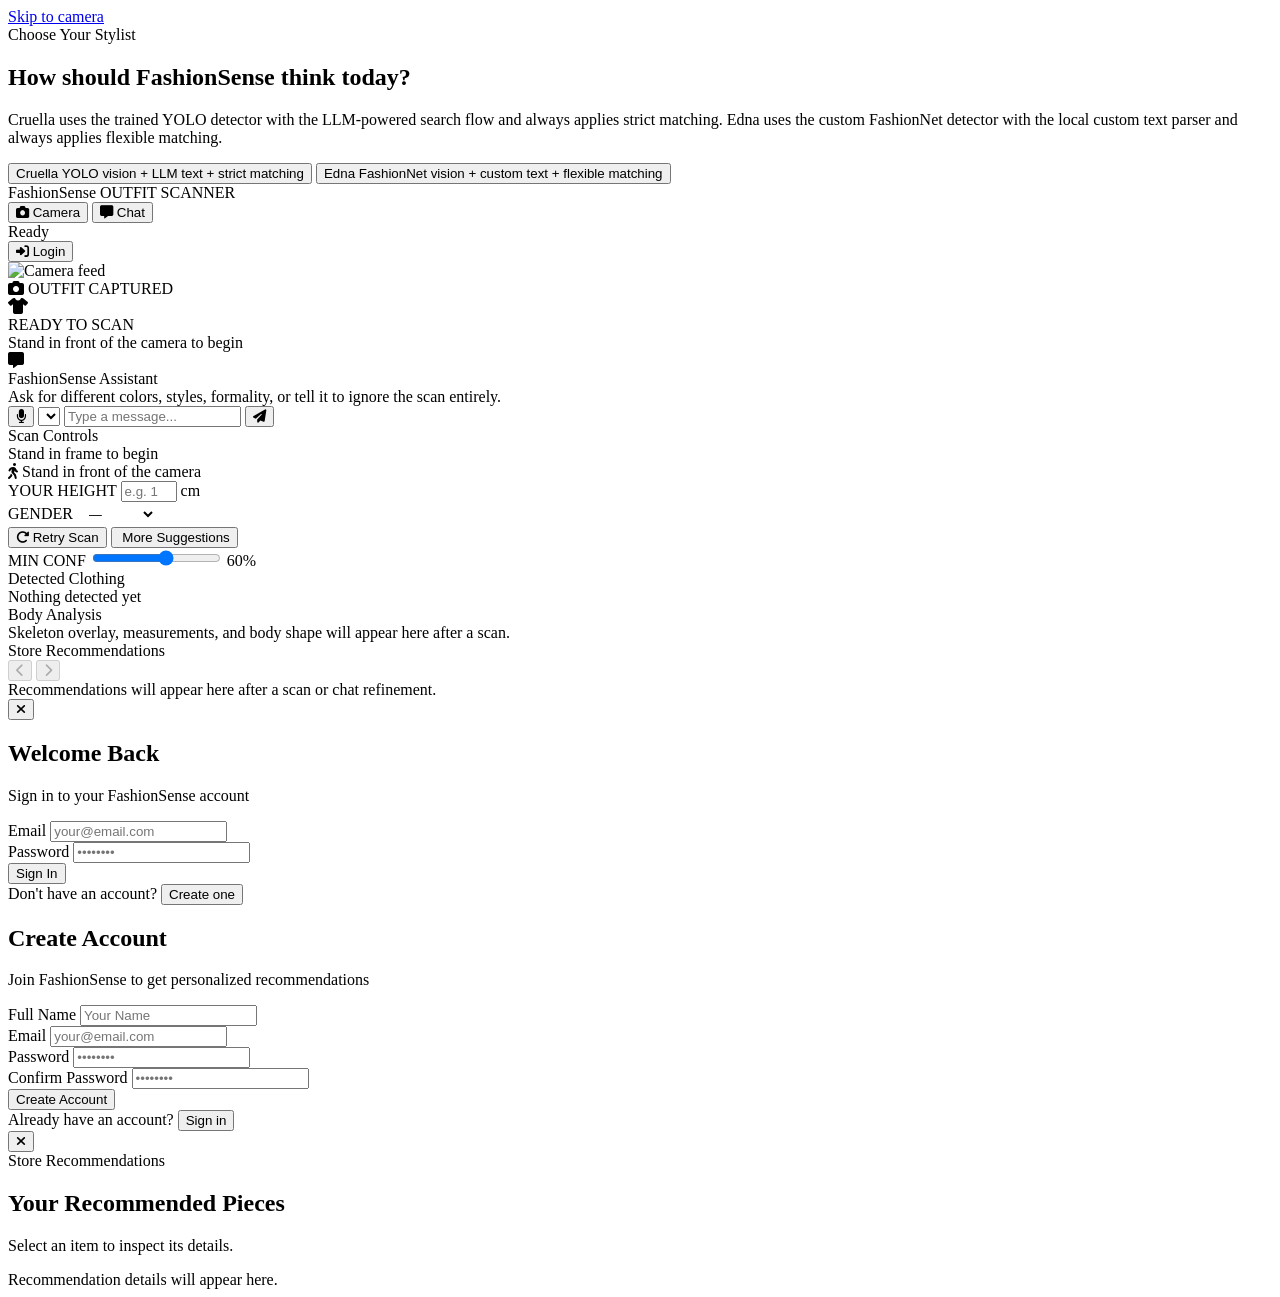
==== commit 070b62c0: "fix: drop dead inline monolith in index.html (resolve merge conflict) index.html carried an unresolv" ====
--- a/frontend/index.html
+++ b/frontend/index.html
@@ -311,1756 +311,6 @@
         document.getElementById(btns[idx]).tabIndex = -1;
       }
     }
-<<<<<<< HEAD
-  });
-});
-
-const COLORS = {
-  short_sleeve_top: '#ff6464',
-  long_sleeve_top: '#ffa03c',
-  short_sleeve_outwear: '#50c878',
-  long_sleeve_outwear: '#28b4c8',
-  vest: '#b450ff',
-  sling: '#ff50b4',
-  shorts: '#64b4ff',
-  trousers: '#3c50c8',
-  skirt: '#dcb428',
-  short_sleeve_dress: '#ff7850',
-  long_sleeve_dress: '#8c3cc8',
-  vest_dress: '#c86496',
-  sling_dress: '#64c8b4'
-};
-
-const EMOJI = {
-  short_sleeve_top: '<i class="fas fa-shirt"></i>',
-  long_sleeve_top: '<i class="fas fa-shirt"></i>',
-  short_sleeve_outwear: '<i class="fas fa-vest"></i>',
-  long_sleeve_outwear: '<i class="fas fa-vest"></i>',
-  vest: '<i class="fas fa-vest"></i>',
-  sling: '<i class="fas fa-dress"></i>',
-  shorts: '<i class="fas fa-person-hiking"></i>',
-  trousers: '<i class="fas fa-person"></i>',
-  skirt: '<i class="fas fa-dress"></i>',
-  short_sleeve_dress: '<i class="fas fa-dress"></i>',
-  long_sleeve_dress: '<i class="fas fa-dress"></i>',
-  vest_dress: '<i class="fas fa-dress"></i>',
-  sling_dress: '<i class="fas fa-dress"></i>'
-};
-
-// Convert an RGB array/tuple ([R,G,B]) to a hex color string for CSS.
-function rgbToHex(rgb) {
-  if (!rgb || !Array.isArray(rgb) || rgb.length < 3) return '#888';
-  const r = Number(rgb[0]);
-  const g = Number(rgb[1]);
-  const b = Number(rgb[2]);
-  if ([r, g, b].some((v) => Number.isNaN(v))) return '#888';
-  return '#' + [r, g, b].map((v) => v.toString(16).padStart(2, '0')).join('');
-}
-
-// Common color name -> hex map used for recommendation swatches.
-const NAME_TO_HEX = {
-  black: '#000000',
-  white: '#ffffff',
-  gray: '#808080',
-  light_gray: '#c8c8c8',
-  red: '#dc143c',
-  maroon: '#800000',
-  pink: '#ff69b4',
-  orange: '#ffa500',
-  yellow: '#ffd700',
-  beige: '#f5f5dc',
-  brown: '#964b00',
-  olive: '#808000',
-  green: '#228b22',
-  teal: '#008080',
-  cyan: '#00ffff',
-  blue: '#1e90ff',
-  navy: '#000080',
-  purple: '#800080',
-  lavender: '#e6e6fa',
-  mauve: '#e0b0ff',
-  mint: '#98ff98',
-  coral: '#ff7f50',
-  gold: '#d4af37',
-  burgundy: '#800020',
-  cream: '#fffdd0'
-};
-
-let ws = null;
-let selectedPersona = null;
-let userHeightCm = null;
-let autoScanFrames = 0;
-let autoScanTimeout = null;
-const AUTO_SCAN_FRAMES_REQUIRED = 8;
-let frozen = false;
-let currentSessionId = null;
-let currentDetectedCategories = [];
-let currentRecommendations = [];
-let currentRoundId = null;   // round_id of the last agent round, for /api/feedback
-let chatHistory = [];
-let chatConversationState = null;
-let currentActiveFilters = {};
-let cameraReady = false;
-let pendingStart = false;
-let cameraSuspended = false;
-let hasShownInitialRecommendationsModal = false;
-let recommendationDetailIndex = 0;
-let hasChatIntroLoaded = false;
-let introRequestInFlight = false;
-let introRequestToken = 0;
-let agentRoundGeneration = 0;
-let currentDetectedBodyType = '';
-let currentDetectedClothingType = '';
-let currentDetectedColor = '';
-// Per-feature detection confidences from the last camera scan. Reused on
-// chat-after-camera rounds so a low-confidence detection stays damped even
-// when the conversation (not the camera) drives the round. 1.0 = no scan yet.
-let currentDetectedTypeColorConf = 1.0;
-let currentDetectedBodyConf = 1.0;
-
-const feed = document.getElementById('feed');
-const landingScreen = document.getElementById('landing-screen');
-const personaChip = document.getElementById('persona-chip');
-const personaResetBtn = document.getElementById('persona-reset-btn');
-const idle = document.getElementById('idle');
-const cam = document.getElementById('cam');
-const dot = document.getElementById('dot');
-const statusEl = document.getElementById('status');
-const s1 = document.getElementById('s1');
-const s2 = document.getElementById('s2');
-const s3 = document.getElementById('s3');
-const plbl = document.getElementById('plbl');
-const btnStart = document.getElementById('btn-start');
-const actions = document.getElementById('actions');
-const tagsEl = document.getElementById('tags');
-const personGuide = document.getElementById('person-guide');
-const scanAutoHint = document.getElementById('scan-auto-hint');
-const scanHintText = document.getElementById('scan-hint-text');
-const bodySummaryEl = document.getElementById('body-summary');
-const recsEl = document.getElementById('recs');
-const flashEl = document.getElementById('flash');
-const frozenLbl = document.getElementById('frozen-label');
-const camEl = document.getElementById('cam');
-const chatView = document.getElementById('chat-view');
-const tabCam = document.getElementById('tab-cam');
-const tabChat = document.getElementById('tab-chat');
-const chatMsgs = document.getElementById('chat-messages');
-const chatInput = document.getElementById('chat-input');
-const micBtn = document.getElementById('mic-btn');
-const micSelect = document.getElementById('mic-select');
-const recsModal = document.getElementById('recommendations-modal');
-const loginModal = document.getElementById('login-modal');
-const recsScrollLeftBtn = document.getElementById('recs-scroll-left');
-const recsScrollRightBtn = document.getElementById('recs-scroll-right');
-const recsModalList = document.getElementById('rec-modal-list');
-const recDetail = document.getElementById('rec-detail');
-const recModalSubtitle = document.getElementById('rec-modal-subtitle');
-
-let currentView = 'camera';
-let mediaRecorder = null;
-let audioChunks = [];
-let isListening = false;
-let micDevicesLoaded = false;
-let currentAudioMimeType = '';
-const SILENCE_TIMEOUT_MS = 2500;
-const SPEECH_START_THRESHOLD = 0.03;
-const SPEECH_CONTINUE_THRESHOLD = 0.018;
-
-function triggerFlash() {
-  flashEl.classList.remove('go');
-  void flashEl.offsetWidth;
-  flashEl.classList.add('go');
-  frozenLbl.classList.add('show');
-}
-
-function hideFrozenLabel() {
-  frozenLbl.classList.remove('show');
-}
-
-function connectCamera() {
-  if (!selectedPersona) {
-    return;
-  }
-  if (ws && (ws.readyState === WebSocket.OPEN || ws.readyState === WebSocket.CONNECTING)) {
-    return;
-  }
-
-  cameraSuspended = false;
-  setSt('scanning', 'Connecting camera...');
-  ws = new WebSocket(buildWsUrl());
-
-  ws.onopen = () => {
-    setSt('scanning', 'Camera handshake...');
-  };
-
-  ws.onmessage = (event) => {
-    const msg = JSON.parse(event.data);
-
-    if (msg.type === 'ready') {
-      cameraReady = true;
-      if (!pendingStart && !actions.classList.contains('show')) {
-        setSt('idle', 'Camera ready');
-      }
-      if (pendingStart) {
-        ws.send(JSON.stringify({ cmd: 'start', user_height_cm: userHeightCm, user_gender: document.getElementById('gender-select').value || '' }));
-        pendingStart = false;
-        beginCaptureUi();
-      } else if (msg.pose_available === false) {
-        btnStart.hidden = false;
-        personGuide.hidden = true;
-        scanAutoHint.style.display = 'none';
-        setSt('idle', 'Camera ready');
-      } else {
-        btnStart.hidden = true;
-        scanAutoHint.style.display = '';
-        personGuide.hidden = false;
-        setSt('idle', 'Stand in frame to begin');
-      }
-      return;
-    }
-
-    handleCameraMessage(msg);
-  };
-
-  ws.onerror = () => {
-    cameraReady = false;
-    if (cameraSuspended) {
-      return;
-    }
-    setSt('error', 'Camera failed');
-    resetIdle();
-  };
-
-  ws.onclose = () => {
-    cameraReady = false;
-    ws = null;
-    if (cameraSuspended) {
-      return;
-    }
-    if (!actions.classList.contains('show')) {
-      setSt('error', 'Camera offline');
-      resetIdle();
-    }
-  };
-}
-
-function disconnectCamera() {
-  cameraSuspended = true;
-  cameraReady = false;
-  pendingStart = false;
-  frozen = false;
-  hideFrozenLabel();
-  if (ws && (ws.readyState === WebSocket.OPEN || ws.readyState === WebSocket.CONNECTING)) {
-    ws.close();
-  } else {
-    ws = null;
-  }
-  feed.removeAttribute('src');
-  feed.style.display = 'none';
-  idle.classList.remove('hidden');
-  cam.classList.remove('active');
-  btnStart.disabled = false;
-  actions.classList.remove('show');
-  s1.className = 'step';
-  s2.className = 'step';
-  s3.className = 'step';
-  plbl.textContent = 'Press start to begin';
-  setSt('idle', 'Camera paused');
-}
-
-function triggerAutoScan() {
-  autoScanTimeout = null;
-  if (!cameraReady || !ws || ws.readyState !== WebSocket.OPEN) return;
-  if (actions.classList.contains('show')) return;
-  const heightVal = parseInt(document.getElementById('height-input').value, 10);
-  userHeightCm = (heightVal >= 100 && heightVal <= 250) ? heightVal : null;
-  ws.send(JSON.stringify({ cmd: 'start', user_height_cm: userHeightCm, user_gender: document.getElementById('gender-select').value || '' }));
-  beginCaptureUi();
-}
-
-function beginCaptureUi() {
-  if (autoScanTimeout) { clearTimeout(autoScanTimeout); autoScanTimeout = null; }
-  feed.style.display = 'block';
-  idle.classList.add('hidden');
-  cam.classList.add('active');
-  cam.classList.remove('person-detected', 'person-ready');
-  personGuide.hidden = true;
-  scanAutoHint.classList.remove('person-detected', 'person-ready');
-  scanHintText.textContent = 'Stand in front of the camera';
-  autoScanFrames = 0;
-  btnStart.disabled = true;
-  actions.classList.remove('show');
-  setSteps('capturing');
-  setSt('scanning', 'Starting scan...');
-}
-
-function handleCameraMessage(msg) {
-  if (msg.type === 'frame') {
-    if (msg.phase === 'preview') {
-      if (!frozen) {
-        feed.style.display = 'block';
-        feed.src = 'data:image/jpeg;base64,' + msg.frame;
-        idle.classList.add('hidden');
-        cam.classList.remove('active');
-
-        if (msg.person_in_frame) {
-          autoScanFrames++;
-          cam.classList.add('person-detected');
-          cam.classList.remove('person-ready');
-          scanAutoHint.classList.add('person-detected');
-          scanAutoHint.classList.remove('person-ready');
-          const remaining = AUTO_SCAN_FRAMES_REQUIRED - autoScanFrames;
-          if (remaining <= 0 && !autoScanTimeout) {
-            cam.classList.remove('person-detected');
-            cam.classList.add('person-ready');
-            scanAutoHint.classList.remove('person-detected');
-            scanAutoHint.classList.add('person-ready');
-            scanHintText.textContent = 'Starting scan...';
-            autoScanFrames = 0;
-            // 500ms delay gives the analysis one full refresh cycle (200ms) to confirm
-            // the person is still in frame before committing to the scan.
-            autoScanTimeout = setTimeout(triggerAutoScan, 500);
-          } else if (remaining > 0) {
-            scanHintText.textContent = 'Hold still… (' + remaining + ')';
-          }
-        } else {
-          // Reset immediately — any single false frame cancels the countdown entirely.
-          if (autoScanTimeout) {
-            clearTimeout(autoScanTimeout);
-            autoScanTimeout = null;
-          }
-          autoScanFrames = 0;
-          cam.classList.remove('person-detected', 'person-ready');
-          scanAutoHint.classList.remove('person-detected', 'person-ready');
-          scanHintText.textContent = 'Stand in front of the camera';
-        }
-      }
-      return;
-    }
-
-    if (msg.phase === 'capturing') {
-      if (msg.flash) {
-        feed.src = 'data:image/jpeg;base64,' + msg.frame;
-        frozen = true;
-        triggerFlash();
-        setSt('scanning', 'Captured!');
-        setSteps('analysing');
-      } else if (!frozen) {
-        feed.src = 'data:image/jpeg;base64,' + msg.frame;
-        setSt('scanning', 'Scanning... ' + msg.countdown + 's');
-        setSteps('capturing');
-      }
-    } else if (msg.phase === 'analysing') {
-      setSt('scanning', 'Analysing...');
-      setSteps('analysing');
-    }
-  } else if (msg.type === 'results') {
-    frozen = false;
-    hideFrozenLabel();
-    chatConversationState = null;
-    currentActiveFilters = {};
-    if (msg.body_annotated_frame) {
-      feed.style.display = 'block';
-      feed.src = 'data:image/jpeg;base64,' + msg.body_annotated_frame;
-    } else if (msg.annotated_frame) {
-      feed.style.display = 'block';
-      feed.src = 'data:image/jpeg;base64,' + msg.annotated_frame;
-    }
-    setSt('live', 'Done');
-    setSteps('results');
-    renderTags(msg.detections || []);
-    renderBodyAnalysis(msg.body_analysis || null);
-    renderRecs(msg.recommendations || [], { autoOpen: false });
-    currentDetectedCategories = msg.dominant || (msg.detections || []).map((d) => d.class_name);
-    currentRecommendations = msg.recommendations || [];
-    initializeSearchSession(currentDetectedCategories, currentRecommendations);
-    actions.classList.add('show');
-    plbl.textContent = 'Choose an action below';
-    // Trigger multi-agent round asynchronously (non-blocking)
-    currentDetectedClothingType = (msg.detections || [])[0]?.class_name || '';
-    currentDetectedBodyType = msg.body_analysis?.body_shape || '';
-    currentDetectedColor = msg.dominant_color?.name || (msg.detections || [])[0]?.color_name || '';
-    // Colour and type share the chosen garment detection's confidence; body has its own.
-    // Persist them so chat-after-camera rounds reuse the same confidences until a re-scan.
-    currentDetectedTypeColorConf = (msg.detections || [])[0]?.confidence ?? 1.0;
-    currentDetectedBodyConf      = msg.body_analysis?.confidence ?? 1.0;
-    triggerAgentRecommendations(currentDetectedClothingType, currentDetectedBodyType, currentDetectedColor, currentDetectedTypeColorConf, currentDetectedBodyConf);
-  } else if (msg.type === 'error') {
-    setSt('error', 'Error');
-    resetIdle();
-  }
-}
-
-function startScan() {
-  if (!selectedPersona) {
-    return;
-  }
-  frozen = false;
-  currentSessionId = null;
-  currentDetectedCategories = [];
-  currentRecommendations = [];
-  chatHistory = [];
-  chatConversationState = null;
-  currentActiveFilters = {};
-  hasShownInitialRecommendationsModal = false;
-  recommendationDetailIndex = 0;
-  agentRoundGeneration++; // invalidate any in-flight agent round
-  currentDetectedBodyType = '';
-  currentDetectedClothingType = '';
-  currentDetectedColor = '';
-  currentDetectedTypeColorConf = 1.0;
-  currentDetectedBodyConf = 1.0;
-  const agentEl = document.getElementById('agent-status');
-  if (agentEl) agentEl.hidden = true;
-  toggleRecommendationsModal(false);
-  hideFrozenLabel();
-  pendingStart = true;
-  if (!ws || ws.readyState === WebSocket.CLOSED) {
-    connectCamera();
-    return;
-  }
-  if (cameraReady && ws.readyState === WebSocket.OPEN) {
-    ws.send(JSON.stringify({ cmd: 'start', user_height_cm: userHeightCm, user_gender: document.getElementById('gender-select').value || '' }));
-    pendingStart = false;
-    beginCaptureUi();
-  } else {
-    setSt('scanning', 'Preparing camera...');
-  }
-}
-
-function sendCmd(cmd) {
-  if (!ws || ws.readyState !== 1) {
-    startScan();
-    return;
-  }
-
-  ws.send(JSON.stringify({ cmd, user_height_cm: userHeightCm, user_gender: document.getElementById('gender-select').value || '' }));
-
-  if (cmd === 'retry') {
-    frozen = false;
-    currentSessionId = null;
-    currentDetectedCategories = [];
-    currentRecommendations = [];
-    chatHistory = [];
-    chatConversationState = null;
-    currentActiveFilters = {};
-    hasShownInitialRecommendationsModal = false;
-    recommendationDetailIndex = 0;
-    toggleRecommendationsModal(false);
-    hideFrozenLabel();
-    actions.classList.remove('show');
-    tagsEl.innerHTML = '<span class="notag">Scanning...</span>';
-    bodySummaryEl.innerHTML = '<div class="ph">Analysing pose and measurements...</div>';
-    recsEl.innerHTML = '<div class="ph">Scanning your outfit...</div>';
-    recsScrollLeftBtn.disabled = true;
-    recsScrollRightBtn.disabled = true;
-    recsModalList.innerHTML = '';
-    recDetail.innerHTML = '<div class="ph">Recommendation details will appear here.</div>';
-    beginCaptureUi();
-  } else {
-    recsEl.innerHTML = '<div class="ph">Finding new suggestions...</div>';
-    setSt('live', 'Loading...');
-  }
-}
-
-function renderTags(dets) {
-  if (!dets.length) {
-    tagsEl.innerHTML = '<span class="notag">No clothing detected</span>';
-    return;
-  }
-
-  const seen = {};
-  dets.forEach((d) => {
-    if (!seen[d.class_name] || seen[d.class_name].confidence < d.confidence) {
-      seen[d.class_name] = d;
-    }
-  });
-
-  tagsEl.innerHTML = Object.values(seen).map((d) => {
-    // Prefer the detected color (d.color is expected as [R,G,B] or an RGB tuple). Fallback to category palette.
-    const detectedHex = d.color ? rgbToHex(d.color) : null;
-    const paletteHex = COLORS[d.class_name] || '#888';
-    const swatch = detectedHex || paletteHex;
-    const lbl = d.class_name.replace(/_/g, ' ');
-    const conf = Math.round(d.confidence * 100);
-    const colorName = d.color_name ? String(d.color_name) : '';
-    const rgbText = d.color && Array.isArray(d.color) ? ('RGB(' + [d.color[0], d.color[1], d.color[2]].join(',') + ')') : '';
-    // Title includes friendly name and technical RGB for accessibility / hover
-    const titleParts = [];
-    if (colorName) titleParts.push(colorName);
-    if (rgbText) titleParts.push(rgbText);
-    const titleAttr = titleParts.length ? (' title="' + escAttr(titleParts.join(' — ')) + '"') : '';
-    return '<div class="tag"' + titleAttr + '>' +
-      '<div class="tdot" style="background:' + swatch + '"></div>' +
-      '<span class="tlabel">' + lbl + '<small class="color-name">' + (colorName ? esc(colorName) : '') + '</small></span>' +
-      '<span class="tconf">' + conf + '%</span>' +
-    '</div>';
-  }).join('');
-
-  animateStagger('#tags', '.tag');
-}
-
-function renderBodyAnalysis(analysis) {
-  if (!analysis || !analysis.landmarks_detected) {
-    bodySummaryEl.innerHTML = '<div class="ph">No reliable body landmarks detected. Try a full-body, front-facing scan with more space around you.</div>';
-    return;
-  }
-
-  const measurements = analysis.measurements || {};
-  const warnings = Array.isArray(analysis.warnings) ? analysis.warnings : [];
-  const poseValidation = analysis.pose_validation || {};
-  const silhouetteWidths = (analysis.silhouette && analysis.silhouette.widths) || {};
-  const bodyShape = String(analysis.body_shape || 'unknown').replace(/_/g, ' ');
-  const confidence = Math.round((Number(analysis.confidence || 0)) * 100);
-  const poseScore = Math.round((Number(poseValidation.score || 0)) * 100);
-  const landmarkCount = Number(analysis.landmarks_detected || 0);
-
-  const hasCm = measurements.shoulder_width_cm != null;
-  const metricRow = (label, raw, cm) => {
-    const display = (hasCm && cm != null && Number(cm) > 0)
-      ? Number(cm).toFixed(1) + ' cm'
-      : Number(raw || 0).toFixed(2);
-    return '<div class="body-metric"><span>' + label + '</span><strong>' + display + '</strong></div>';
-  };
-  const ratioRow = (label, value) =>
-    '<div class="body-metric"><span>' + label + '</span><strong>' + Number(value || 0).toFixed(2) + '</strong></div>';
-
-  bodySummaryEl.innerHTML =
-    '<div class="body-chip-row">' +
-      '<div class="body-chip"><span>Shape: </span><strong>' + esc(bodyShape) + '</strong></div>' +
-      '<div class="body-chip"><span>Confidence: </span><strong>' + confidence + '%</strong></div>' +
-      '<div class="body-chip"><span>Landmarks: </span><strong>' + landmarkCount + '</strong></div>' +
-      '<div class="body-chip"><span>Pose: </span><strong>' + poseScore + '%</strong></div>' +
-    '</div>' +
-    '<div class="body-metrics-grid">' +
-      metricRow('Shoulders: ', measurements.shoulder_width, measurements.shoulder_width_cm) +
-      metricRow('Hips: ', measurements.hip_width, measurements.hip_width_cm) +
-      metricRow('Waist: ', measurements.waist_width, measurements.waist_width_cm) +
-      ratioRow('S/H Ratio: ', measurements.shoulder_hip_ratio) +
-      ratioRow('Sil Chest: ', silhouetteWidths.chest_width) +
-      ratioRow('Sil Thigh: ', silhouetteWidths.thigh_width) +
-    '</div>' +
-    (hasCm && measurements.torso_length_cm ? '<div class="body-chip-row" style="margin-top:6px"><div class="body-chip"><span>Torso: </span><strong>' + Number(measurements.torso_length_cm).toFixed(1) + ' cm</strong></div></div>' : '') +
-    (warnings.length ? '<div class="body-warning">' + esc(warnings[0]) + '</div>' : '');
-}
-
-function formatAgentRec(item) {
-  const typeName = (item.type || '').replace(/_/g, ' ');
-  const brandName = item.brand || '';
-  const scores = item.agent_scores || {};
-  const rlPart = (scores.rl != null) ? ` · rl ${(scores.rl||0).toFixed(2)}` : '';
-  return {
-    id:       String(item.item_id || ''),
-    item_id:  item.item_id,
-    size:     item.size || '',
-    name:     [brandName, typeName].filter(Boolean).join(' ').trim() || `Item ${item.item_id}`,
-    category: item.type || '',
-    price:    item.price != null ? `EUR ${Number(item.price).toFixed(2)}` : 'N/A',
-    image_url: null,
-    reason:   `Agent rank ${item.rank} · body ${(scores.body||0).toFixed(2)} · clothing ${(scores.clothing||0).toFixed(2)} · colour ${(scores.colour||0).toFixed(2)} · stock ${(scores.stock||0).toFixed(2)}${rlPart}`,
-    score:    Math.round((1 - (item.rank - 1) / 10) * 100) / 100,
-    brand:    item.brand || null,
-    metadata: Object.fromEntries(
-      ['color','style','pattern','material','fit','season','occasion','gender','age_group','size']
-        .filter(k => item[k] != null)
-        .map(k => [k, item[k]])
-    ),
-  };
-}
-
-async function triggerAgentRecommendations(detectedType, detectedBodyType, detectedColor, typeColorConf = 1.0, bodyConf = 1.0, userAnswer = '') {
-  const myGen = ++agentRoundGeneration;
-  const agentEl = document.getElementById('agent-status');
-
-  if (agentEl) {
-    agentEl.hidden = false;
-    agentEl.className = 'agent-status loading';
-    agentEl.textContent = '⏳ Agents computing…';
-  }
-
-  const genderEl = document.getElementById('gender-select');
-  const payload = {
-    detected_type:      detectedType      || '',
-    detected_body_type: detectedBodyType  || '',
-    detected_color:     detectedColor     || '',
-    user_gender:        genderEl ? (genderEl.value || '') : '',
-    detected_type_conf:      typeColorConf,
-    detected_color_conf:     typeColorConf,
-    detected_body_type_conf: bodyConf,
-    user_answer:             userAnswer || '',
-  };
-
-  try {
-    const resp = await fetch('/api/recommend', {
-      method:  'POST',
-      headers: { 'Content-Type': 'application/json' },
-      body:    JSON.stringify(payload),
-    });
-
-    if (myGen !== agentRoundGeneration) return; // stale round
-
-    if (resp.status === 503 || resp.status === 504) {
-      // MA not available — silently hide
-      if (agentEl) agentEl.hidden = true;
-      return;
-    }
-
-    if (!resp.ok) {
-      if (agentEl) { agentEl.className = 'agent-status error'; agentEl.textContent = '⚠ Agent round failed'; }
-      return;
-    }
-
-    const data = await resp.json();
-    if (myGen !== agentRoundGeneration) return; // stale round
-
-    const agentRecs = (data.recommendations || []).map(formatAgentRec);
-    if (agentRecs.length) {
-      renderRecs(agentRecs, { autoOpen: false });
-      currentRecommendations = agentRecs;
-      currentRoundId = data.round_id || null;   // enables emoji feedback for this round
-    }
-
-    if (agentEl) {
-      agentEl.className = 'agent-status done';
-      agentEl.textContent = '✓ Agent recommendations';
-    }
-  } catch (err) {
-    if (myGen !== agentRoundGeneration) return;
-    console.warn('Agent round error:', err);
-    if (agentEl) { agentEl.className = 'agent-status error'; agentEl.textContent = '⚠ Agent unavailable'; }
-  }
-}
-
-function renderRecs(recs, options = {}) {
-  const autoOpen = Boolean(options.autoOpen);
-  // Any plain render clears the agent round id; triggerAgentRecommendations
-  // re-sets it afterwards so emoji feedback only shows for agent rounds.
-  currentRoundId = null;
-
-  if (!recs.length) {
-    currentRecommendations = [];
-    recsEl.innerHTML = '<div class="ph">No matches - try retrying</div>';
-    recsScrollLeftBtn.disabled = true;
-    recsScrollRightBtn.disabled = true;
-    recsModalList.innerHTML = '';
-    recDetail.innerHTML = '<div class="ph">Recommendation details will appear here.</div>';
-    recModalSubtitle.textContent = 'Select an item to inspect its details.';
-    toggleRecommendationsModal(false);
-    return;
-  }
-
-  currentRecommendations = recs;
-  recommendationDetailIndex = 0;
-  recsScrollLeftBtn.disabled = false;
-  recsScrollRightBtn.disabled = false;
-
-  recsEl.innerHTML = recs.map((r, index) =>
-    '<button class="card rec-card-button" type="button" onclick="openRecommendationDetail(' + index + ', true)">' + buildRecommendationThumb(r, 'cthumb') +
-    '<div class="cinfo"><div class="cname">' + esc(r.name) + '</div>' +
-    '<div class="ccat">' + (r.category || '').replace(/_/g, ' ') + '</div>' +
-    '<div class="cwhy">' + esc(r.reason) + '</div>' +
-    '<div class="cprice">' + esc(r.price) + '</div></div></button>'
-  ).join('');
-
-  recsEl.scrollTo({ left: 0, behavior: 'auto' });
-  
-  // Add staggered animation to recommendations
-  const cards = document.querySelectorAll('#recs .card');
-  cards.forEach((card, index) => {
-    card.style.animationDelay = (index * 0.08) + 's';
-    card.classList.add('rec-animate');
-  });
-  
-  renderRecommendationsModal(recs);
-
-  if (autoOpen) {
-    hasShownInitialRecommendationsModal = true;
-    toggleRecommendationsModal(true);
-  }
-}
-
-function renderRecommendationsModal(recs) {
-  recsModalList.innerHTML = recs.map((rec, index) => {
-    const active = index === recommendationDetailIndex ? ' active' : '';
-    const category = (rec.category || 'item').replace(/_/g, ' ');
-    return (
-      '<button class="rec-modal-item' + active + '" type="button" onclick="openRecommendationDetail(' + index + ')">' +
-      buildRecommendationThumb(rec, 'rec-modal-thumb') +
-      '<div class="rec-modal-copy">' +
-      '<div class="rec-modal-name">' + esc(rec.name) + '</div>' +
-      '<div class="rec-modal-category">' + esc(category) + '</div>' +
-      '<div class="rec-modal-price">' + esc(rec.price) + '</div>' +
-      '</div></button>'
-    );
-  }).join('');
-
-  openRecommendationDetail(recommendationDetailIndex);
-}
-
-function extractIncludeFilters(source) {
-  if (!source || typeof source !== 'object') return {};
-  if (source.include && typeof source.include === 'object') {
-    return source.include || {};
-  }
-  const candidateKeys = Object.keys(source);
-  const looksLikeFlatInclude = candidateKeys.some((key) => Array.isArray(source[key]));
-  return looksLikeFlatInclude ? source : {};
-}
-
-function getActiveIncludeFilters() {
-  const directInclude = extractIncludeFilters(currentActiveFilters);
-  if (Object.keys(directInclude).length) return directInclude;
-
-  const stateFilters = chatConversationState && typeof chatConversationState === 'object'
-    ? chatConversationState.filters
-    : null;
-  const stateInclude = extractIncludeFilters(stateFilters);
-  if (Object.keys(stateInclude).length) return stateInclude;
-
-  return {};
-}
-
-function normalizeComparableValue(value) {
-  return String(value || '').trim().toLowerCase();
-}
-
-function attributeMatchesUserIntent(field, value, recommendation) {
-  const include = getActiveIncludeFilters();
-  const desired = include && Array.isArray(include[field]) ? include[field] : null;
-  if (!desired || !desired.length) return false;
-
-  const currentValue = normalizeComparableValue(value);
-  const desiredValues = desired.map(normalizeComparableValue);
-  if (field === 'type' && recommendation && recommendation.category) {
-    return desiredValues.includes(normalizeComparableValue(recommendation.category));
-  }
-  return desiredValues.includes(currentValue);
-}
-
-function buildDetailRow(label, value, field, recommendation) {
-  const highlight = attributeMatchesUserIntent(field, value, recommendation) ? ' match' : '';
-  const badge = highlight ? '<em class="match-badge">match</em>' : '';
-  return '<div class="rec-detail-row' + highlight + '"><span>' + esc(label) + '</span>' + badge + '<strong>' + esc(value) + '</strong></div>';
-}
-
-// 5-emoji satisfaction scale (rating 1..5; index 2 = neutral).
-const FEEDBACK_EMOJIS = [
-  { e: '😣', label: 'Hate it' },
-  { e: '😕', label: 'Not for me' },
-  { e: '😐', label: 'Neutral' },
-  { e: '🙂', label: 'Like it' },
-  { e: '😍', label: 'Love it' },
-];
-
-// Emoji rating row shown in the item detail view — only for agent rounds
-// (currentRoundId set), since feedback trains the RL agent for that round.
-function buildFeedbackRow(rec, index) {
-  if (!currentRoundId) return '';
-  const selected = Number(rec._rating || 0);
-  const buttons = FEEDBACK_EMOJIS.map((em, i) => {
-    const rating = i + 1;
-    const sel = selected === rating ? ' selected' : '';
-    return '<button type="button" class="emoji-btn' + sel + '" title="' + escAttr(em.label) +
-      '" aria-label="' + escAttr(em.label) + '" onclick="submitItemFeedback(' + index + ',' + rating + ')">' +
-      em.e + '</button>';
-  }).join('');
-  const status = rec._rating ? 'Thanks — feedback recorded.' : 'How happy are you with this pick?';
-  return '<div class="rec-detail-section rec-feedback">' +
-    '<div class="rec-detail-label">Rate this recommendation</div>' +
-    '<div class="emoji-row" id="rec-feedback-row">' + buttons + '</div>' +
-    '<div class="emoji-status" id="rec-feedback-status">' + esc(status) + '</div>' +
-    '</div>';
-}
-
-async function submitItemFeedback(index, rating) {
-  const rec = currentRecommendations[index];
-  if (!rec || !currentRoundId) return;
-  rec._rating = rating;
-
-  const row = document.getElementById('rec-feedback-row');
-  if (row) {
-    Array.from(row.querySelectorAll('.emoji-btn')).forEach((b, i) =>
-      b.classList.toggle('selected', i === rating - 1));
-  }
-  const statusEl = document.getElementById('rec-feedback-status');
-  if (statusEl) statusEl.textContent = 'Sending…';
-
-  try {
-    const resp = await fetch('/api/feedback', {
-      method:  'POST',
-      headers: { 'Content-Type': 'application/json' },
-      body: JSON.stringify({
-        round_id: currentRoundId,
-        item_id:  Number(rec.item_id || rec.id || 0),
-        size:     rec.size || (rec.metadata && rec.metadata.size) || '',
-        rating:   rating,
-      }),
-    });
-    const data = await resp.json().catch(() => ({}));
-    if (statusEl) {
-      if (data && data.ok) {
-        statusEl.textContent = data.applied
-          ? 'Thanks — the agent is learning from this 🎓'
-          : 'Thanks! Neutral rating — no change.';
-      } else {
-        statusEl.textContent = (data && data.reason) || 'Feedback saved.';
-      }
-    }
-  } catch (err) {
-    if (statusEl) statusEl.textContent = 'Could not send feedback.';
-  }
-}
-
-function openRecommendationDetail(index, openModal = false) {
-  if (!currentRecommendations.length || !currentRecommendations[index]) return;
-
-  recommendationDetailIndex = index;
-  const rec = currentRecommendations[index];
-  const metadata = rec.metadata && typeof rec.metadata === 'object' ? rec.metadata : {};
-  const sizes = Array.isArray(rec.sizes) ? rec.sizes.filter(Boolean) : [];
-  const stockStatus = rec.stock_status ? String(rec.stock_status).replace(/_/g, ' ') : null;
-  const detailRows = Object.entries(metadata).map(([key, value]) =>
-    buildDetailRow(key.replace(/_/g, ' '), value, key, rec)
-  ).join('');
-  const overviewRows = [
-    buildDetailRow('type', (rec.category || 'item').replace(/_/g, ' '), 'type', rec),
-    rec.brand ? buildDetailRow('brand', rec.brand, 'brand', rec) : '',
-    rec.sku ? buildDetailRow('sku', rec.sku, 'sku', rec) : '',
-    stockStatus ? buildDetailRow('stock', stockStatus, 'stock_status', rec) : '',
-    sizes.length ? buildDetailRow('sizes', sizes.join(', '), 'sizes', rec) : ''
-  ].filter(Boolean).join('');
-
-  recDetail.innerHTML =
-    '<div class="rec-detail-hero">' +
-    buildRecommendationThumb(rec, 'rec-detail-icon') +
-    '<div class="rec-detail-copy">' +
-    '<h3>' + esc(rec.name) + '</h3>' +
-    '<div class="rec-detail-category">' + esc((rec.category || 'item').replace(/_/g, ' ')) + '</div>' +
-    '<div class="rec-detail-price">' + esc(rec.price) + '</div>' +
-    // Color palette block (if available)
-    (function(){
-      let hex = '';
-      let cname = '';
-      let rgbText = '';
-      if (rec && rec.color) {
-        try { hex = rgbToHex(rec.color); rgbText = 'RGB(' + [rec.color[0],rec.color[1],rec.color[2]].join(',') + ')'; } catch(e){}
-      }
-      if (!hex && rec && rec.metadata && rec.metadata.color) {
-        const nm = String(rec.metadata.color).toLowerCase();
-        hex = NAME_TO_HEX[nm] || '';
-      }
-      if (rec && rec.color_name) cname = String(rec.color_name);
-      if (!cname && rec && rec.metadata && rec.metadata.color) cname = String(rec.metadata.color);
-      if (hex || cname) {
-        return '<div class="rec-color-palette"' + (cname?(' title="'+escAttr(cname + (rgbText?(' — '+rgbText):''))+'"'):'') + '>' +
-          (hex?('<div class="rec-color-swatch" style="background:'+hex+'" aria-hidden="true"></div>'):'') +
-          '<div class="rec-color-meta">' +
-            (cname?('<div class="rec-color-name">'+esc(cname)+'</div>'):'') +
-            (rgbText?('<div class="rec-color-rgb">'+esc(rgbText)+'</div>'):'') +
-          '</div></div>';
-      }
-      return '';
-    })() +
-    '</div></div>' +
-    (overviewRows ? '<div class="rec-detail-section"><div class="rec-detail-label">Store details</div><div class="rec-detail-grid">' + overviewRows + '</div></div>' : '') +
-    buildFeedbackRow(rec, index) +
-    '<div class="rec-detail-section"><div class="rec-detail-label">Why it fits</div><p>' + esc(rec.reason || 'Recommended from your search context.') + '</p></div>' +
-    '<div class="rec-detail-section"><div class="rec-detail-label">Description</div><p>' + esc(rec.description || 'No extra product description is available for this item yet.') + '</p></div>' +
-    '<div class="rec-detail-grid">' + (
-      detailRows || '<div class="ph">No extra attributes available for this recommendation.</div>'
-    ) + '</div>';
-
-  recModalSubtitle.textContent = currentRecommendations.length + ' recommendation(s) ready to explore.';
-  Array.from(recsModalList.querySelectorAll('.rec-modal-item')).forEach((item, itemIndex) => {
-    item.classList.toggle('active', itemIndex === index);
-  });
-
-  if (openModal) {
-    toggleRecommendationsModal(true);
-  }
-}
-
-function scrollRecommendations(direction) {
-  const card = recsEl.querySelector('.rec-card-button');
-  const step = card ? card.getBoundingClientRect().width + 14 : 280;
-  const maxScroll = Math.max(0, recsEl.scrollWidth - recsEl.clientWidth);
-  const current = recsEl.scrollLeft;
-  let target = current + direction * step;
-
-  if (direction > 0 && current >= maxScroll - 8) {
-    target = 0;
-  } else if (direction < 0 && current <= 8) {
-    target = maxScroll;
-  } else {
-    target = Math.max(0, Math.min(target, maxScroll));
-  }
-
-  recsEl.scrollTo({
-    left: target,
-    behavior: 'smooth'
-  });
-}
-
-function toggleRecommendationsModal(open) {
-  const shouldOpen = Boolean(open);
-  if (shouldOpen && !currentRecommendations.length) return;
-
-  recsModal.classList.toggle('open', shouldOpen);
-  recsModal.setAttribute('aria-hidden', shouldOpen ? 'false' : 'true');
-  document.body.classList.toggle('modal-open', shouldOpen);
-}
-
-function toggleLoginModal(open) {
-  const shouldOpen = Boolean(open);
-  const loginModal = document.getElementById('login-modal');
-  
-  loginModal.classList.toggle('open', shouldOpen);
-  loginModal.setAttribute('aria-hidden', shouldOpen ? 'false' : 'true');
-  document.body.classList.toggle('modal-open', shouldOpen);
-  
-  if (shouldOpen) {
-    switchAuthForm('login');
-  }
-}
-
-function switchAuthForm(formType) {
-  const loginForm = document.getElementById('login-form');
-  const registerForm = document.getElementById('register-form');
-  
-  if (formType === 'login') {
-    loginForm.classList.add('active');
-    registerForm.classList.remove('active');
-  } else {
-    loginForm.classList.remove('active');
-    registerForm.classList.add('active');
-  }
-}
-
-function handleLogin(event) {
-  
-
-  event.preventDefault();
-  const email = document.getElementById('login-email').value;
-  const password = document.getElementById('login-password').value;
-
-  fetch('/api/auth/login', {
-    method: 'POST',
-    headers: { 'Content-Type': 'application/json' },
-    body: JSON.stringify({ email, password })
-  })
-    .then(response => response.json())
-    .then(data => {
-      if (data.success) {
-        if (data.token) localStorage.setItem('authToken', data.token);
-        if (data.user_id) localStorage.setItem('userId', data.user_id);
-
-        toggleLoginModal(false);
-        updateLoginButton();          // ← show logged-in state (see Fix 3)
-        document.getElementById('login-email').value = '';
-        document.getElementById('login-password').value = '';
-
-        // Reconnect WebSocket with the auth token so the server can load the
-        // user profile and apply demographic filtering from the next scan onwards.
-        if (ws) {
-          const oldWs = ws;
-          ws = null;           // clear ref so connectCamera() won't bail early
-          oldWs.onclose = null; // suppress the "Camera offline" UI side-effect
-          oldWs.close();
-          connectCamera();
-        }
-
-        // ── KEY: if a scan already ran, re-fetch personalised recs now ──
-        if (currentDetectedCategories.length > 0) {
-          console.log('Re-fetching after login, categories:', currentDetectedCategories);
-          initializeSearchSession(currentDetectedCategories, []);
-        } else {
-          console.log('No categories yet at login time, currentDetectedCategories:', currentDetectedCategories);
-        }
-      } else {
-        alert('Login failed: ' + (data.message || 'Unknown error'));
-      }
-    })
-    .catch(error => {
-      alert('Login error: ' + error.message);
-    });
-}
-
-function updateLoginButton() {
-  const btn = document.getElementById('login-btn');
-  const token = localStorage.getItem('authToken');
-  if (token) {
-    btn.innerHTML = '<i class="fas fa-sign-out-alt"></i> Logout';
-    btn.onclick = handleLogout;
-  } else {
-    btn.innerHTML = '<i class="fas fa-sign-in-alt"></i> Login';
-    btn.onclick = () => toggleLoginModal(true);
-  }
-}
-
-function handleLogout() {
-  localStorage.removeItem('authToken');
-  localStorage.removeItem('userId');
-  updateLoginButton();
-}
-
-// Call on page load to restore state if already logged in
-document.addEventListener('DOMContentLoaded', () => {
-  initReveal();
-  initCardTilt();
-  updateLoginButton();        // ← add this
-  const storedPersona = window.localStorage.getItem('fashionSensePersona');
-  if (storedPersona === 'cruella' || storedPersona === 'edna') {
-    selectPersona(storedPersona);
-  }
-  document.addEventListener('keydown', (event) => {
-    if (event.key === 'Escape') {
-      if (recsModal.classList.contains('open')) toggleRecommendationsModal(false);
-      if (loginModal.classList.contains('open')) toggleLoginModal(false);
-    }
-  });
-});
-
-function handleRegister(event) {
-  event.preventDefault();
-  const name = document.getElementById('register-name').value;
-  const email = document.getElementById('register-email').value;
-  const password = document.getElementById('register-password').value;
-  const confirm = document.getElementById('register-confirm').value;
-  
-  if (password !== confirm) {
-    showNotification(
-      'warning',
-      'Passwords Don\'t Match',
-      'Please verify that both password fields contain the same value and try again.',
-      null,
-      'I\'ll Fix It',
-      0
-    );
-    return;
-  }
-  
-  console.log('Registration attempt:', { name, email });
-  
-  fetch('/api/auth/register', {
-    method: 'POST',
-    headers: {
-      'Content-Type': 'application/json',
-    },
-    body: JSON.stringify({ name, email, password })
-  })
-  .then(response => response.json())
-  .then(data => {
-    console.log('Register response:', data);
-    if (data.success) {
-      if (data.token) {
-        localStorage.setItem('authToken', data.token);
-      }
-      if (data.user_id) {
-        localStorage.setItem('userId', data.user_id);
-      }
-      showNotification(
-        'success',
-        'Registration Complete!',
-        'Your account has been created successfully. You can now log in with your credentials.',
-        () => {
-          switchAuthForm('login');
-          document.getElementById('register-name').value = '';
-          document.getElementById('register-email').value = '';
-          document.getElementById('register-password').value = '';
-          document.getElementById('register-confirm').value = '';
-        },
-        'Go to Login',
-        0
-      );
-    } else {
-      showNotification(
-        'error',
-        'Registration Failed',
-        data.message || 'An error occurred during registration. Please try again.',
-        null,
-        'OK',
-        4000
-      );
-    }
-  })
-  .catch(error => {
-    console.error('Register error:', error);
-    showNotification(
-      'error',
-      'Registration Error',
-      error.message || 'An error occurred during registration. Please try again.',
-      null,
-      'OK',
-      4000
-    );
-  });
-}
-
-function animateStagger(containerSelector, childSelector, opts = { delay: 80, start: 0 }) {
-  const container = document.querySelector(containerSelector);
-  if (!container) return;
-  if (window.matchMedia && window.matchMedia('(prefers-reduced-motion: reduce)').matches) return;
-
-  const children = container.querySelectorAll(childSelector);
-  children.forEach((child, index) => {
-    child.classList.remove('stagger');
-    child.style.animationDelay = (opts.start + index * opts.delay) + 'ms';
-    void child.offsetWidth;
-    child.classList.add('stagger');
-  });
-}
-
-function setSteps(phase) {
-  s1.className = 'step';
-  s2.className = 'step';
-  s3.className = 'step';
-
-  if (phase === 'capturing') {
-    s1.classList.add('active');
-    plbl.innerHTML = '<em>Scanning</em> your outfit...';
-  } else if (phase === 'analysing') {
-    s1.classList.add('done');
-    s2.classList.add('active');
-    plbl.innerHTML = '<em>Analysing</em> detections...';
-  } else if (phase === 'results') {
-    s1.classList.add('done');
-    s2.classList.add('done');
-    s3.classList.add('done');
-  }
-}
-
-function setSt(state, text) {
-  dot.className = 'dot';
-  if (state === 'live') dot.classList.add('live');
-  if (state === 'scanning') dot.classList.add('scanning');
-  if (state === 'error') dot.classList.add('error');
-  statusEl.textContent = text;
-}
-
-function resetIdle() {
-  if (autoScanTimeout) { clearTimeout(autoScanTimeout); autoScanTimeout = null; }
-  frozen = false;
-  pendingStart = false;
-  autoScanFrames = 0;
-  hideFrozenLabel();
-  feed.style.display = 'block';
-  idle.classList.add('hidden');
-  cam.classList.remove('active', 'person-detected', 'person-ready');
-  personGuide.hidden = false;
-  scanAutoHint.classList.remove('person-detected', 'person-ready');
-  scanHintText.textContent = 'Stand in front of the camera';
-  btnStart.disabled = false;
-  actions.classList.remove('show');
-  s1.className = 'step';
-  s2.className = 'step';
-  s3.className = 'step';
-  plbl.textContent = 'Stand in frame to begin';
-  setSt('idle', 'Ready');
-}
-
-function esc(value) {
-  return String(value || '').replace(/&/g, '&amp;').replace(/</g, '&lt;').replace(/>/g, '&gt;');
-}
-
-function escAttr(value) {
-  return String(value || '')
-    .replace(/&/g, '&amp;')
-    .replace(/"/g, '&quot;')
-    .replace(/'/g, '&#39;')
-    .replace(/</g, '&lt;')
-    .replace(/>/g, '&gt;');
-}
-
-function extractGoogleDriveFileId(rawUrl) {
-  const value = String(rawUrl || '').trim();
-  if (!value) return '';
-
-  try {
-    const parsed = new URL(value);
-    const host = parsed.hostname.toLowerCase();
-    if (host !== 'drive.google.com' && host !== 'drive.usercontent.google.com') {
-      return '';
-    }
-
-    const parts = parsed.pathname.split('/').filter(Boolean);
-    if (parts.length >= 3 && parts[0] === 'file' && parts[1] === 'd' && parts[2]) {
-      return parts[2];
-    }
-
-    return parsed.searchParams.get('id') || '';
-  } catch (error) {
-    return '';
-  }
-}
-
-function toRenderableImageUrl(rawUrl) {
-  const original = String(rawUrl || '').trim();
-  if (!original) return '';
-
-  const fileId = extractGoogleDriveFileId(original);
-  if (!fileId) return original;
-
-  const normalizedDriveUrl = 'https://drive.usercontent.google.com/download?id=' +
-    encodeURIComponent(fileId) + '&export=view';
-
-  return '/api/image-proxy?url=' + encodeURIComponent(normalizedDriveUrl);
-}
-
-function buildRecommendationThumb(rec, baseClass) {
-  const icon = EMOJI[rec.category] || '<i class="fas fa-shirt"></i>';
-  const rawImageUrl = rec && rec.image_url ? String(rec.image_url).trim() : '';
-  const imageUrl = toRenderableImageUrl(rawImageUrl);
-  const classes = imageUrl ? (baseClass + ' thumb-media has-image') : (baseClass + ' thumb-media');
-
-  // Determine swatch: prefer rec.color (RGB array), then metadata.color (name), then empty
-  let swatchHex = '';
-  if (rec && rec.color) {
-    try {
-      swatchHex = rgbToHex(rec.color);
-    } catch (e) { swatchHex = ''; }
-  } else if (rec && rec.metadata && rec.metadata.color) {
-    const nm = String(rec.metadata.color).toLowerCase();
-    swatchHex = NAME_TO_HEX[nm] || '';
-  }
-
-  const swatchHtml = swatchHex ? ('<div class="thumb-swatch" aria-hidden="true" style="background:' + swatchHex + '"></div>') : '';
-
-  if (!imageUrl) {
-    return '<div class="' + classes + '">' + swatchHtml + '<div class="thumb-fallback">' + icon + '</div></div>';
-  }
-
-  return (
-    '<div class="' + classes + '">' +
-    swatchHtml +
-    '<img class="thumb-img" src="' + escAttr(imageUrl) + '" alt="' + escAttr(rec.name || 'Clothing item') + '" loading="lazy" onerror="this.parentNode.classList.remove(\'has-image\'); this.remove();">' +
-    '<div class="thumb-fallback">' + icon + '</div>' +
-    '</div>'
-  );
-}
-
-function updateConf(val) {
-  document.getElementById('conf-val').textContent = val + '%';
-  if (!selectedPersona) return;
-  fetch('/api/conf/' + (val / 100) + '?persona=' + encodeURIComponent(selectedPersona), { method: 'POST' }).catch(() => {});
-}
-
-function switchView(view) {
-  currentView = view;
-  if (view === 'camera') {
-    camEl.style.display = 'flex';
-    chatView.classList.remove('active');
-    tabCam.classList.add('active');
-    tabChat.classList.remove('active');
-    connectCamera();
-  } else {
-    disconnectCamera();
-    camEl.style.display = 'none';
-    chatView.classList.add('active');
-    tabCam.classList.remove('active');
-    tabChat.classList.add('active');
-    chatInput.focus();
-    requestPersonaIntro();
-  }
-}
-
-function requestPersonaIntro() {
-  if (!selectedPersona || hasChatIntroLoaded || introRequestInFlight) {
-    return;
-  }
-  if (chatHistory.length > 0) {
-    hasChatIntroLoaded = true;
-    return;
-  }
-
-  const reply = selectedPersona === 'edna'
-    ? 'I am Edna. I handle fashion, and I handle it correctly. Tell me what you need.'
-    : 'Darling, I am Cruella, your fashion accomplice. Tell me what power look you want.';
-
-  addChatBubble(reply, 'bot');
-  chatHistory.push({ role: 'assistant', content: reply });
-  hasChatIntroLoaded = true;
-}
-
-function addChatBubble(text, sender) {
-  const welcome = chatMsgs.querySelector('.chat-welcome');
-  if (welcome) welcome.remove();
-
-  const bubble = document.createElement('div');
-  bubble.className = 'chat-bubble ' + sender;
-  bubble.textContent = text;
-  chatMsgs.appendChild(bubble);
-  chatMsgs.scrollTop = chatMsgs.scrollHeight;
-  return bubble;
-}
-
-function addTypingIndicator() {
-  const welcome = chatMsgs.querySelector('.chat-welcome');
-  if (welcome) welcome.remove();
-
-  const bubble = document.createElement('div');
-  bubble.className = 'chat-bubble bot';
-  bubble.id = 'typing-indicator';
-  bubble.innerHTML = '<span class="typing-dots"><span></span><span></span><span></span></span>';
-  chatMsgs.appendChild(bubble);
-  chatMsgs.scrollTop = chatMsgs.scrollHeight;
-  return bubble;
-}
-
-function removeTypingIndicator() {
-  const el = document.getElementById('typing-indicator');
-  if (el) el.remove();
-}
-
-function pickSupportedAudioMimeType() {
-  const candidates = [
-    'audio/webm;codecs=opus',
-    'audio/webm',
-    'audio/ogg;codecs=opus',
-    'audio/mp4',
-    ''
-  ];
-  return candidates.find((candidate) => !candidate || MediaRecorder.isTypeSupported(candidate)) || '';
-}
-
-function computeRmsLevel(analyser, buffer) {
-  analyser.getByteTimeDomainData(buffer);
-  let sumSquares = 0;
-  for (let i = 0; i < buffer.length; i += 1) {
-    const normalized = (buffer[i] - 128) / 128;
-    sumSquares += normalized * normalized;
-  }
-  return Math.sqrt(sumSquares / buffer.length);
-}
-
-function extractApiError(data, fallback) {
-  if (!data) return fallback;
-  if (typeof data.detail === 'string' && data.detail.trim()) return data.detail;
-  if (typeof data.message === 'string' && data.message.trim()) return data.message;
-  if (typeof data.reply === 'string' && data.reply.trim()) return data.reply;
-  if (Array.isArray(data.detail)) {
-    const parts = data.detail.map((entry) => {
-      if (typeof entry === 'string') return entry;
-      if (entry && typeof entry.msg === 'string') return entry.msg;
-      return '';
-    }).filter(Boolean);
-    if (parts.length) return parts.join(' ');
-  }
-  return fallback;
-}
-
-// Builds the running user request from the last few user-role chat turns.
-// Confirmation turns like "correct"/"yes" carry no new intent on their own, so the
-// agent round (analyze_intent) must see the accumulated request to keep emphasizing
-// the real preferences. Capped to the last 6 user turns to avoid unbounded growth.
-function accumulatedUserIntent() {
-  const userTurns = chatHistory
-    .filter((entry) => entry && entry.role === 'user' && typeof entry.content === 'string')
-    .map((entry) => entry.content.trim())
-    .filter((content) => content.length > 0);
-  return userTurns.slice(-6).join('. ');
-}
-
-function sendChat() {
-  if (!selectedPersona) {
-    return;
-  }
-  const text = chatInput.value.trim();
-  if (!text) return;
-
-  hasChatIntroLoaded = true;
-
-  chatInput.value = '';
-  addChatBubble(text, 'user');
-  chatHistory.push({ role: 'user', content: text });
-
-  addTypingIndicator();
-
-  fetch('/api/chat', {
-    method: 'POST',
-    headers: { 'Content-Type': 'application/json' },
-    body: JSON.stringify({
-      message: text,
-      persona: selectedPersona,
-      assistant_mode: selectedPersona,
-      history: chatHistory,
-      session_id: currentSessionId,
-      state: chatConversationState,
-      detected_categories: currentDetectedCategories,
-      recommendations: currentRecommendations
-    })
-  })
-    .then((response) => response.json().then((data) => ({ ok: response.ok, status: response.status, data })))
-    .then(({ ok, status, data }) => {
-      if (!ok) {
-        throw new Error(extractApiError(data, 'Chat failed (HTTP ' + status + ')'));
-      }
-      removeTypingIndicator();
-      const reply = data.reply || data.message || data.response || 'Sorry, I could not process that.';
-      if (data.session_id) currentSessionId = data.session_id;
-      if (data.state) chatConversationState = data.state;
-      if (data.active_filters && Object.keys(extractIncludeFilters(data.active_filters)).length) {
-        currentActiveFilters = data.active_filters;
-      } else if (data.state && data.state.filters && Object.keys(extractIncludeFilters(data.state.filters)).length) {
-        currentActiveFilters = data.state.filters;
-      }
-      addChatBubble(reply, 'bot');
-      chatHistory.push({ role: 'assistant', content: reply });
-      // Fast fallback: show embedding-search results immediately…
-      if (Array.isArray(data.results) && data.results.length) renderRecs(data.results);
-      // …then drive a multi-agent round with the user's message. On success it
-      // overwrites the recs with agent recs; on broker-down it leaves them intact.
-      // Confidences persist from the last scan (1.0 if none yet); the accumulated
-      // user intent drives the importance weights via analyze_intent, so a
-      // confirmation turn ("correct") still carries the real request.
-      triggerAgentRecommendations(currentDetectedClothingType, currentDetectedBodyType, currentDetectedColor, currentDetectedTypeColorConf, currentDetectedBodyConf, accumulatedUserIntent());
-    })
-    .catch((error) => {
-      removeTypingIndicator();
-      addChatBubble(error && error.message ? error.message : 'Connection error. Please try again.', 'bot');
-    });
-}
-
-async function loadMicDevices() {
-  try {
-    const tmp = await navigator.mediaDevices.getUserMedia({ audio: true });
-    tmp.getTracks().forEach((track) => track.stop());
-  } catch (_) {}
-
-  const devices = await navigator.mediaDevices.enumerateDevices();
-  const mics = devices.filter((device) => device.kind === 'audioinput');
-  micSelect.innerHTML = '';
-
-  mics.forEach((device) => {
-    const opt = document.createElement('option');
-    opt.value = device.deviceId;
-    const label = device.label || ('Mic ' + (micSelect.length + 1));
-    opt.textContent = label.length > 30 ? label.slice(0, 28) + '...' : label;
-    opt.title = label;
-    micSelect.appendChild(opt);
-  });
-
-  const real = mics.find((device) => !device.label.toLowerCase().includes('virtual'));
-  if (real) micSelect.value = real.deviceId;
-  console.log('[Voice] Mics found:', mics.map((device) => device.label));
-}
-
-async function toggleVoice() {
-  if (!micDevicesLoaded) {
-    await loadMicDevices();
-    micDevicesLoaded = true;
-  }
-
-  if (isListening) {
-    mediaRecorder.stop();
-    return;
-  }
-
-  if (currentView !== 'chat') switchView('chat');
-
-  const deviceId = micSelect.value;
-  navigator.mediaDevices.getUserMedia({
-    audio: {
-      deviceId: deviceId ? { exact: deviceId } : undefined,
-      echoCancellation: true,
-      noiseSuppression: true,
-      sampleRate: 16000
-    }
-  })
-    .then((stream) => {
-      const track = stream.getAudioTracks()[0];
-      console.log('[Voice] Mic track:', track.label, track.getSettings());
-
-      const actx = new AudioContext();
-      const src = actx.createMediaStreamSource(stream);
-      const analyser = actx.createAnalyser();
-      analyser.fftSize = 2048;
-      analyser.smoothingTimeConstant = 0.2;
-      src.connect(analyser);
-      const buf = new Uint8Array(analyser.fftSize);
-      let speechDetected = false;
-      let lastSoundAt = null;
-      const levelCheck = setInterval(() => {
-        const rms = computeRmsLevel(analyser, buf);
-        console.log('[Voice] Audio level:', rms.toFixed(4));
-
-        if (!speechDetected && rms >= SPEECH_START_THRESHOLD) {
-          speechDetected = true;
-          lastSoundAt = Date.now();
-          chatInput.placeholder = 'Listening... speech detected';
-          return;
-        }
-
-        if (!speechDetected) {
-          return;
-        }
-
-        if (rms >= SPEECH_CONTINUE_THRESHOLD) {
-          lastSoundAt = Date.now();
-          return;
-        }
-
-        if (
-          isListening &&
-          mediaRecorder &&
-          mediaRecorder.state === 'recording' &&
-          lastSoundAt !== null &&
-          Date.now() - lastSoundAt >= SILENCE_TIMEOUT_MS
-        ) {
-          chatInput.placeholder = 'Silence detected, sending...';
-          mediaRecorder.stop();
-        }
-      }, 500);
-
-      isListening = true;
-      micBtn.classList.add('listening');
-      micBtn.title = 'Listening... click to stop';
-      chatInput.value = '';
-      chatInput.placeholder = 'Listening... starts auto-send after speech + 5s silence';
-      audioChunks = [];
-
-      const mimeType = pickSupportedAudioMimeType();
-      currentAudioMimeType = mimeType || 'audio/webm';
-      const opts = mimeType ? { mimeType, audioBitsPerSecond: 128000 } : { audioBitsPerSecond: 128000 };
-      mediaRecorder = new MediaRecorder(stream, opts);
-      console.log('[Voice] MediaRecorder mimeType:', mediaRecorder.mimeType, 'state:', mediaRecorder.state);
-
-      mediaRecorder.ondataavailable = (event) => {
-        console.log('[Voice] Chunk received:', event.data.size, 'bytes');
-        if (event.data.size > 0) audioChunks.push(event.data);
-      };
-
-      mediaRecorder.onstop = () => {
-        clearInterval(levelCheck);
-        actx.close();
-        console.log('[Voice] Recording stopped, chunks:', audioChunks.length, 'total:', audioChunks.reduce((a, b) => a + b.size, 0), 'bytes');
-        stream.getTracks().forEach((streamTrack) => streamTrack.stop());
-        stopVoiceUI();
-
-        const blob = new Blob(audioChunks, { type: currentAudioMimeType || 'audio/webm' });
-        if (blob.size < 1000) {
-          chatInput.placeholder = 'Type a message...';
-          addChatBubble('The recording was too short. Please hold the microphone a bit longer.', 'bot');
-          return;
-        }
-
-        chatInput.placeholder = 'Transcribing...';
-        const form = new FormData();
-        const extension =
-          currentAudioMimeType.includes('ogg') ? 'ogg' :
-          currentAudioMimeType.includes('mp4') ? 'm4a' :
-          'webm';
-        form.append('audio', blob, 'voice.' + extension);
-
-        fetch('/api/transcribe', { method: 'POST', body: form })
-          .then((response) => {
-            return response.json().then((data) => ({ ok: response.ok, status: response.status, data }));
-          })
-          .then(({ ok, status, data }) => {
-            if (!ok) {
-              const detail = data && (data.detail || data.message);
-              if (status === 503) {
-                throw new Error(detail || 'Voice model is still loading. Please wait a moment and try again.');
-              }
-              throw new Error(detail || ('Transcription failed (HTTP ' + status + ')'));
-            }
-            return data;
-          })
-          .then((data) => {
-            console.log('[Voice] Transcribe response:', data);
-            chatInput.placeholder = 'Type a message...';
-            const text = (data.text || data.transcript || data.transcription || data.message || '').trim();
-
-            if (!text) {
-              addChatBubble('Could not understand audio. Try again.', 'bot');
-              return;
-            }
-
-            chatInput.value = text;
-            addChatBubble(text, 'user');
-            chatHistory.push({ role: 'user', content: text });
-            chatInput.value = '';
-
-            addTypingIndicator();
-            fetch('/api/chat', {
-              method: 'POST',
-              headers: { 'Content-Type': 'application/json' },
-              body: JSON.stringify({
-                message: text,
-                persona: selectedPersona,
-                assistant_mode: selectedPersona,
-                history: chatHistory,
-                session_id: currentSessionId,
-                state: chatConversationState,
-                detected_categories: currentDetectedCategories,
-                recommendations: currentRecommendations
-              })
-            })
-              .then((response) => response.json().then((data) => ({ ok: response.ok, status: response.status, data })))
-              .then(({ ok, status, data: chatData }) => {
-                if (!ok) {
-                  throw new Error(extractApiError(chatData, 'Chat failed (HTTP ' + status + ')'));
-                }
-                removeTypingIndicator();
-                const reply = chatData.reply || chatData.message || chatData.response || 'Sorry, I could not process that.';
-                if (chatData.session_id) currentSessionId = chatData.session_id;
-                if (chatData.state) chatConversationState = chatData.state;
-                if (chatData.active_filters && Object.keys(extractIncludeFilters(chatData.active_filters)).length) {
-                  currentActiveFilters = chatData.active_filters;
-                } else if (chatData.state && chatData.state.filters && Object.keys(extractIncludeFilters(chatData.state.filters)).length) {
-                  currentActiveFilters = chatData.state.filters;
-                }
-                addChatBubble(reply, 'bot');
-                chatHistory.push({ role: 'assistant', content: reply });
-                // Fast fallback: show embedding-search results immediately…
-                if (Array.isArray(chatData.results) && chatData.results.length) renderRecs(chatData.results);
-                // …then drive a multi-agent round with the accumulated user intent.
-                // Confidences persist from the last scan; the accumulated request
-                // drives importance, so a confirmation turn still carries the intent.
-                triggerAgentRecommendations(currentDetectedClothingType, currentDetectedBodyType, currentDetectedColor, currentDetectedTypeColorConf, currentDetectedBodyConf, accumulatedUserIntent());
-              })
-              .catch((error) => {
-                removeTypingIndicator();
-                addChatBubble(error && error.message ? error.message : 'Connection error. Please try again.', 'bot');
-              });
-          })
-          .catch((err) => {
-            console.error('[Voice] Transcribe failed:', err);
-            chatInput.placeholder = 'Type a message...';
-            addChatBubble('Transcription failed: ' + (err.message || 'unknown error'), 'bot');
-          });
-      };
-
-      mediaRecorder.start(250);
-    })
-    .catch(() => {
-      addChatBubble('Microphone access denied. Please allow mic permissions.', 'bot');
-    });
-}
-
-function stopVoiceUI() {
-  isListening = false;
-  micBtn.classList.remove('listening');
-  micBtn.title = 'Voice input';
-}
-
-function initializeSearchSession(detectedCategories, recommendations) {
-  console.log('initializeSearchSession called with:', detectedCategories); // ← add this
-
-  const token = localStorage.getItem('authToken');
-  const headers = { 'Content-Type': 'application/json' };
-  if (token) headers['Authorization'] = 'Bearer ' + token;
-
-  fetch('/api/session/start', {
-    method: 'POST',
-    headers,
-    body: JSON.stringify({
-      persona: selectedPersona || 'cruella',
-      detected_categories: detectedCategories || [],
-      recommendations: recommendations || []
-    })
-  })
-    .then(response => response.json())
-    .then(data => {
-      if (data.session_id) currentSessionId = data.session_id;
-
-      // If server returned personalised results, replace what's on screen
-      if (token && Array.isArray(data.results) && data.results.length) {
-        console.log('✅ Replacing recs with personalised results');
-        currentRecommendations = data.results;
-        renderRecs(data.results);
-      }
-    })
-    .catch(() => {});
-}
-
-function warmupChat() {
-  fetch('/api/chat/warmup', { method: 'POST' }).catch(() => {});
-}
-
-function selectPersona(persona) {
-  selectedPersona = persona === 'edna' ? 'edna' : 'cruella';
-  window.localStorage.setItem('fashionSensePersona', selectedPersona);
-  landingScreen.classList.add('hidden');
-  document.body.classList.add('app-started');
-  document.body.dataset.persona = selectedPersona;
-  personaChip.hidden = false;
-  personaResetBtn.hidden = false;
-  personaChip.textContent = selectedPersona === 'edna' ? 'Edna active' : 'Cruella active';
-  resetPersonaState();
-  loadConfidence();
-  initHelpers();
-  requestPersonaIntro();
-}
-
-function returnToPersonaSelection() {
-  selectedPersona = null;
-  window.localStorage.removeItem('fashionSensePersona');
-  landingScreen.classList.remove('hidden');
-  document.body.classList.remove('app-started');
-  delete document.body.dataset.persona;
-  personaChip.hidden = true;
-  personaChip.textContent = '';
-  personaResetBtn.hidden = true;
-  resetPersonaState();
-  currentView = 'camera';
-  camEl.style.display = 'flex';
-  chatView.classList.remove('active');
-  tabCam.classList.add('active');
-  tabChat.classList.remove('active');
-  setSt('idle', 'Choose a stylist');
-}
-
-function resetPersonaState() {
-  if (autoScanTimeout) { clearTimeout(autoScanTimeout); autoScanTimeout = null; }
-  disconnectCamera();
-  autoScanFrames = 0;
-  cam.classList.remove('person-detected', 'person-ready');
-  personGuide.hidden = true;
-  scanAutoHint.classList.remove('person-detected', 'person-ready');
-  scanHintText.textContent = 'Stand in front of the camera';
-  currentSessionId = null;
-  currentDetectedCategories = [];
-  currentRecommendations = [];
-  chatHistory = [];
-  chatConversationState = null;
-  currentActiveFilters = {};
-  hasShownInitialRecommendationsModal = false;
-  recommendationDetailIndex = 0;
-  introRequestToken += 1;
-  hasChatIntroLoaded = false;
-  introRequestInFlight = false;
-  tagsEl.innerHTML = '<span class="notag">Nothing detected yet</span>';
-  recsEl.innerHTML = '<div class="ph">Recommendations will appear here after a scan or chat refinement.</div>';
-  recsScrollLeftBtn.disabled = true;
-  recsScrollRightBtn.disabled = true;
-  recsModalList.innerHTML = '';
-  recDetail.innerHTML = '<div class="ph">Recommendation details will appear here.</div>';
-  chatMsgs.innerHTML =
-    '<div class="chat-welcome">' +
-    '<div class="chat-welcome-icon"><i class="fas fa-message"></i></div>' +
-    '<div class="chat-welcome-title">FashionSense Assistant</div>' +
-    '<div class="chat-welcome-sub">Ask for different colors, styles, formality, or tell it to ignore the scan entirely.</div>' +
-    '</div>';
-  chatInput.value = '';
-  micBtn.classList.remove('listening');
-  chatInput.placeholder = 'Type a message...';
-  toggleRecommendationsModal(false);
-}
-
-function loadConfidence() {
-  if (!selectedPersona) return;
-  fetch('/api/conf?persona=' + encodeURIComponent(selectedPersona))
-    .then((response) => response.json())
-    .then((data) => {
-      const pct = Math.round(data.conf_thres * 100);
-      document.getElementById('conf-slider').value = pct;
-      document.getElementById('conf-val').textContent = pct + '%';
-    })
-    .catch(() => {});
-}
-</script>
-=======
   </script>
->>>>>>> d334ee2 (feat: Android build)
 </body>
 </html>
